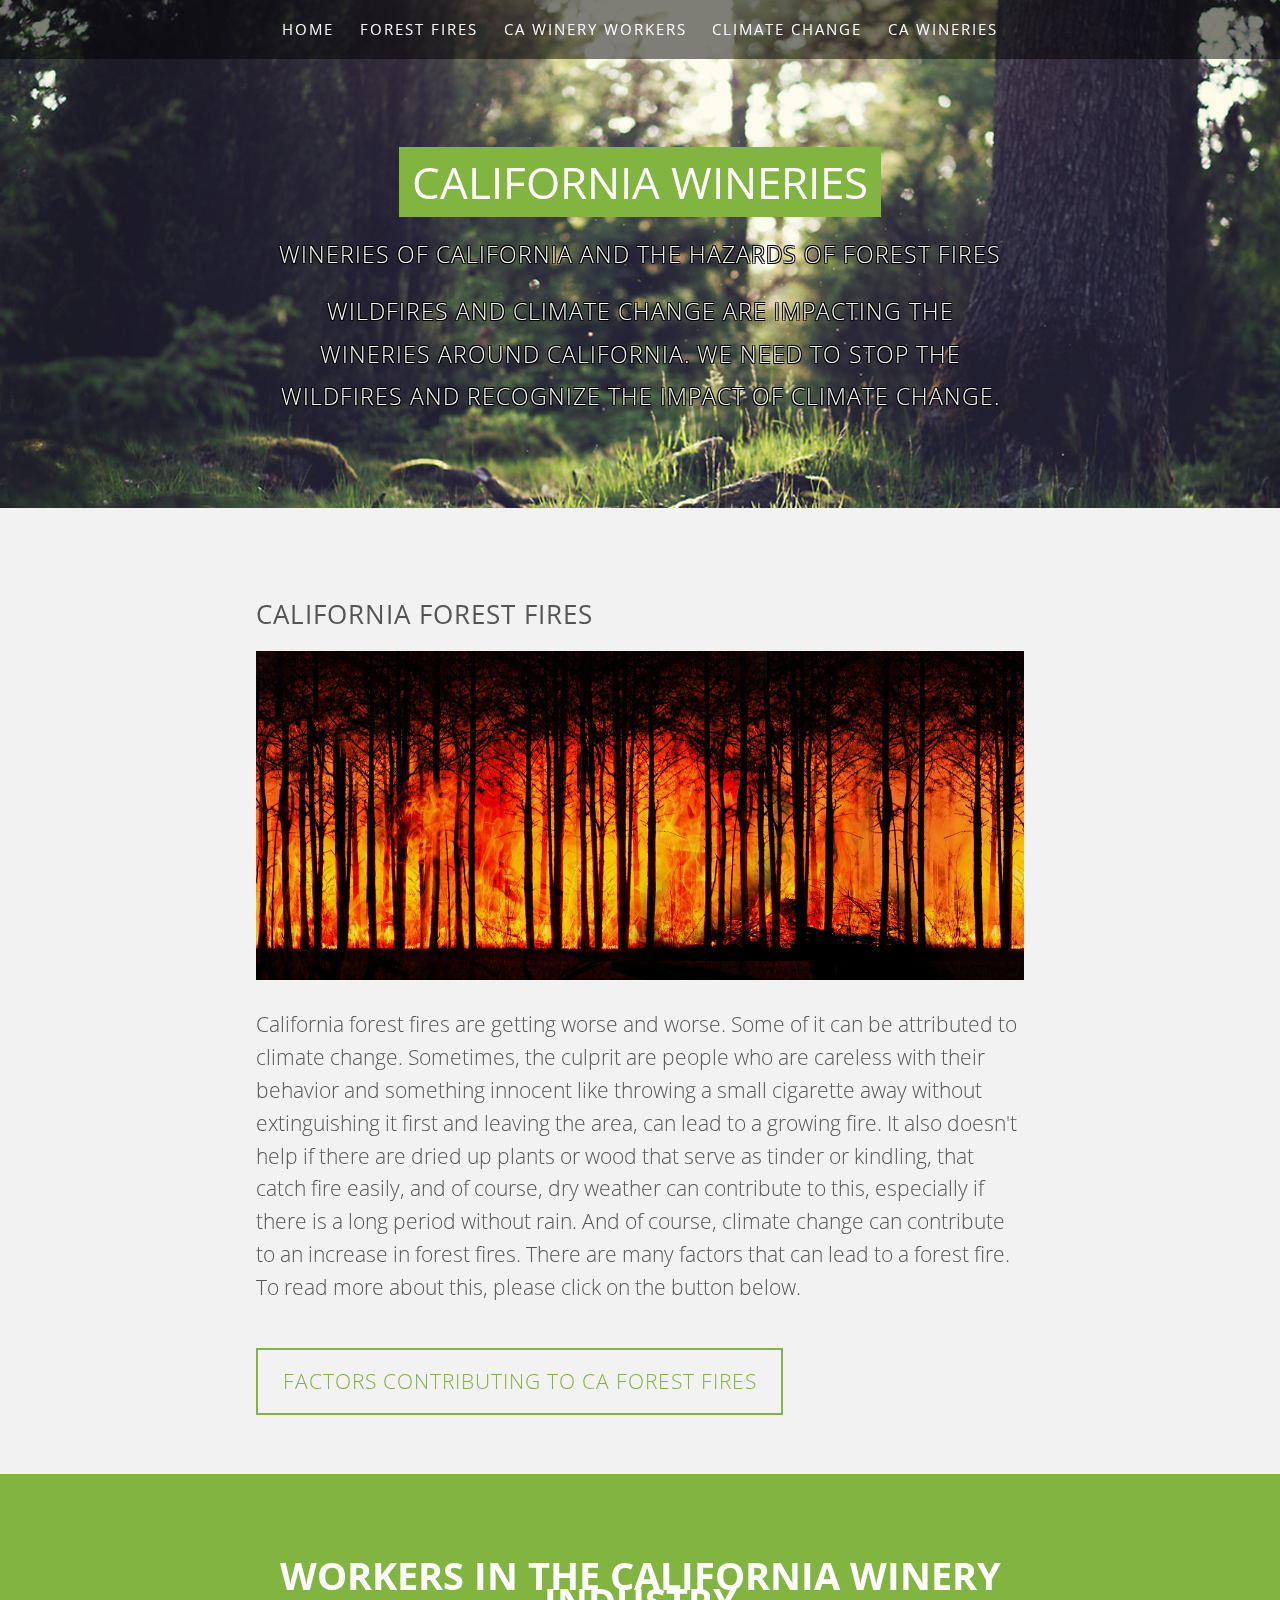
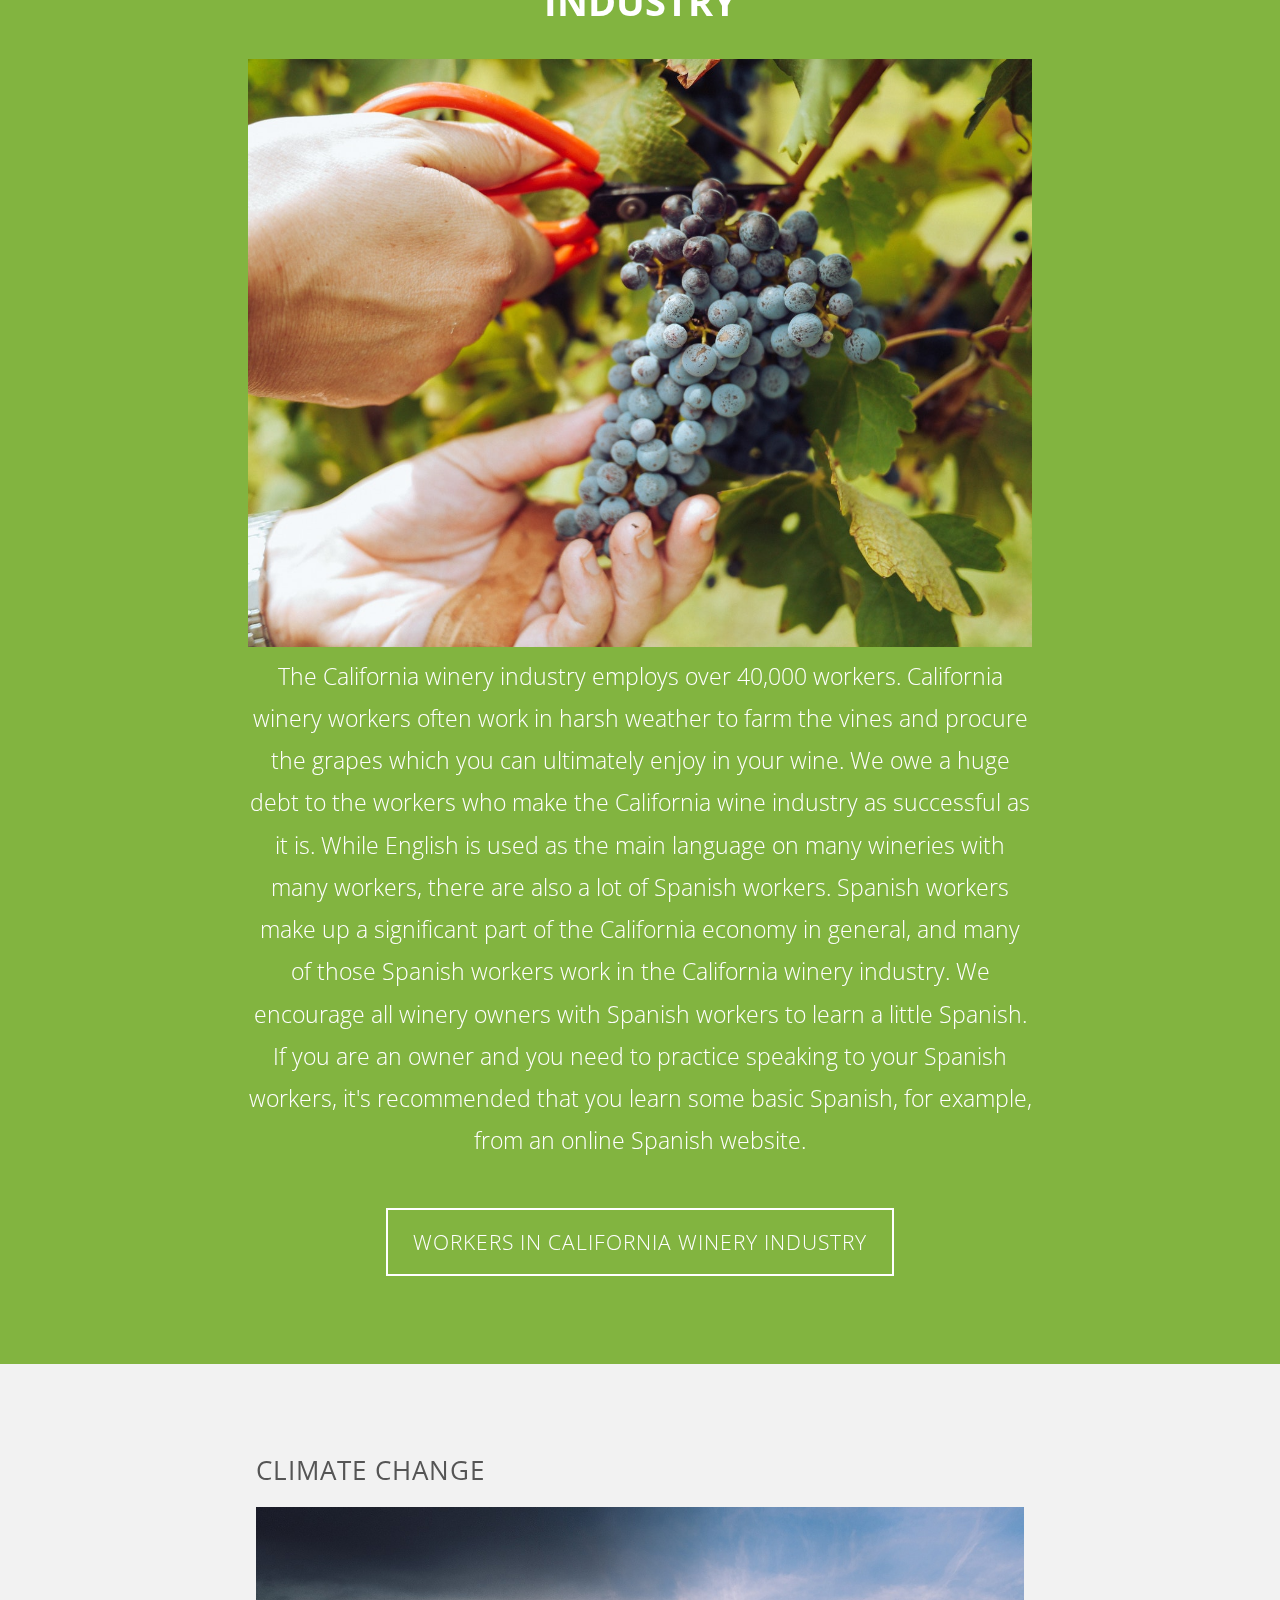
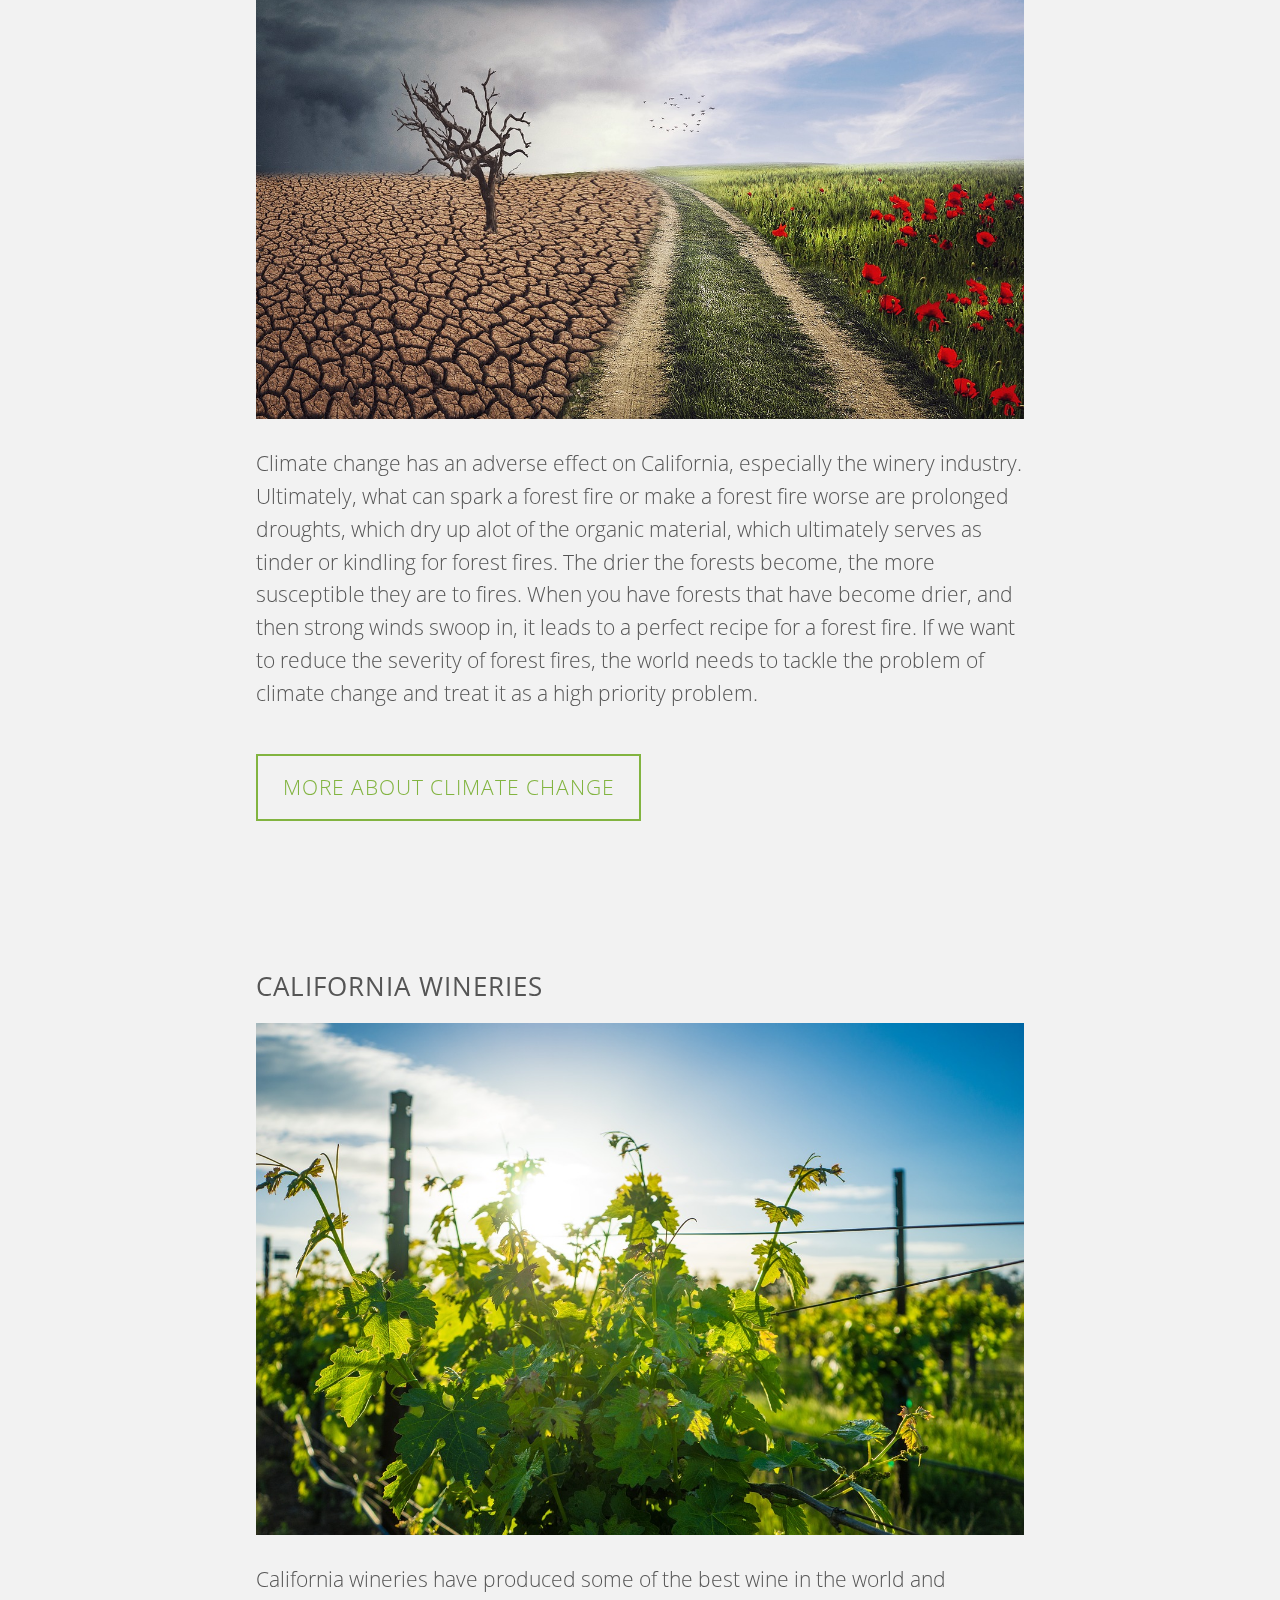
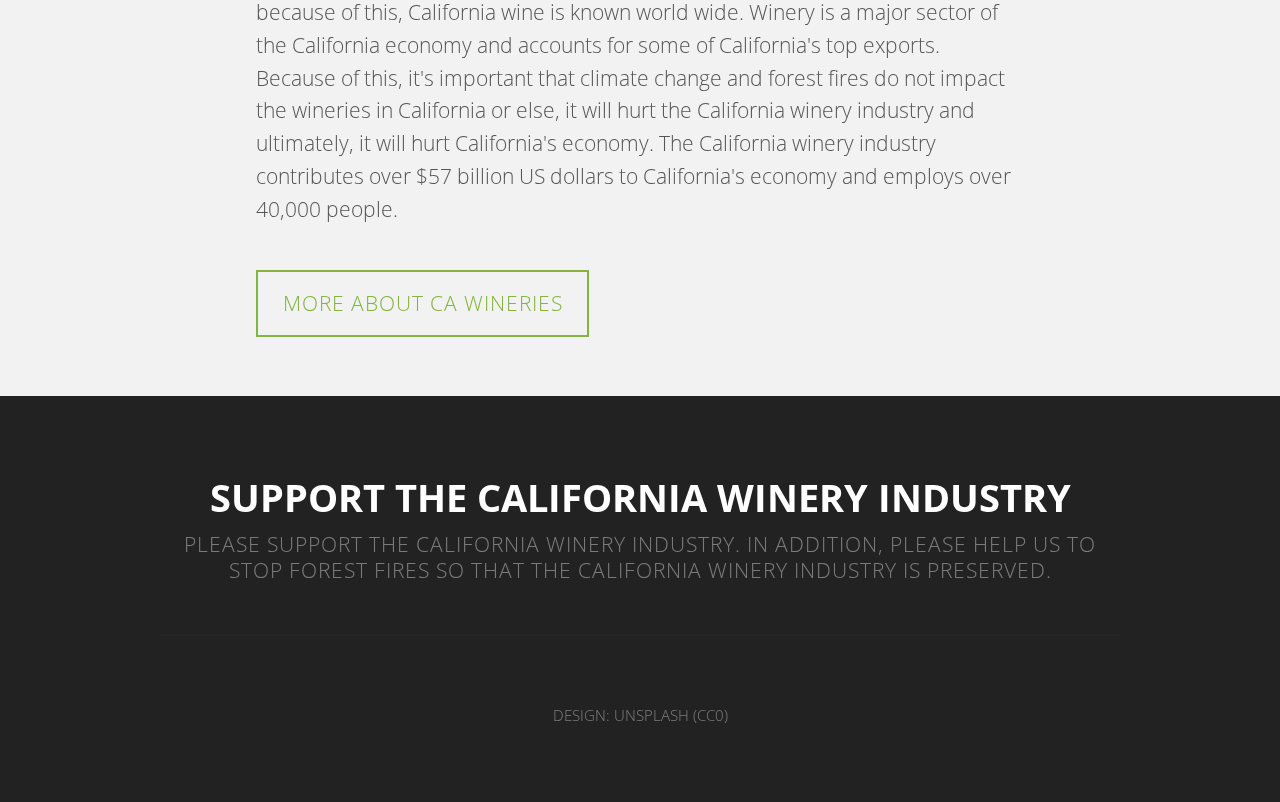
==== index.html @ 5e20c047 "Add files via upload" ====
﻿<!DOCTYPE HTML>
<!--
	Solarize by TEMPLATED
	templated.co @templatedco
	Released for free under the Creative Commons Attribution 3.0 license (templated.co/license)
-->
<html>
	<head>
		<title>CAWineStrong. Wineries of California and the Hazards of Forest Fires</title>
		<meta http-equiv="content-type" content="text/html; charset=utf-8" />
		<meta name="description" content="" />
		<meta name="keywords" content="" />
		<!--[if lte IE 8]><script src="css/ie/html5shiv.js"></script><![endif]-->
		<script src="js/jquery.min.js"></script>
		<script src="js/jquery.dropotron.min.js"></script>
		<script src="js/skel.min.js"></script>
		<script src="js/skel-layers.min.js"></script>
		<script src="js/init.js"></script>
		<noscript>
			<link rel="stylesheet" href="css/skel.css" />
			<link rel="stylesheet" href="css/style.css" />
		</noscript>
		<!--[if lte IE 8]><link rel="stylesheet" href="css/ie/v8.css" /><![endif]-->
	</head>
	<body class="homepage">

		<!-- Header Wrapper -->
			<div class="wrapper style1">
			
			<!-- Header -->
				<div id="header">
					<div class="container">
							
						<!-- Logo -->
							<h1><a href="#" id="logo">CA Wineries</a></h1>
						
						<!-- Nav -->
							<nav id="nav">
								<ul>
									<li class="active"><a href="index.html">Home</a></li>
									<li><a href="forestfires.html">Forest Fires</a></li>
									<li><a href="wineryworkers.html">CA Winery Workers</a></li>
									<li><a href="climatechange.html">Climate Change</a></li>
									<li><a href="cawineries.html">CA Wineries</a></li>
								</ul>
							</nav>
	
					</div>
				</div>
				
			<!-- Banner -->
				<div id="banner">
					<section class="container">
						<h2>California Wineries</h2>
						<span class="textOutline">Wineries of California and the Hazards of Forest Fires</span>
						<p class="textOutline">Wildfires and climate change are impacting the wineries around California. We need to stop the wildfires and recognize the impact of climate change.</p>
					</section>
				</div>

			</div>
		
		<!-- Section One -->
			<div class="wrapper style2">
					<div class="6u" style="width: 60%; margin: auto;">
						<header class="major">
              <h2>California Forest Fires</h2>
              <img src="images/forest-fire.jpg" class="imgClass"/>
							<span class="byline">California forest fires are getting worse and worse.  Some of it can be attributed to climate change. Sometimes, the culprit are people who are careless with their behavior and something innocent like throwing a small 
              cigarette away without extinguishing it first and leaving the area, can lead to a growing fire.  It also doesn't help if there are dried up plants or wood that serve as tinder or kindling, that catch fire easily, and of course, dry weather can contribute to this,
              especially if there is a long period without rain.  And of course, climate change can contribute to an increase in forest fires.  There are many factors that can lead to a forest fire.  To read more about this, please click on the button below.
              </span>
						</header>
            <a href="forestfires.html" class="button">Factors Contributing to CA Forest Fires</a>
					</div>
			</div>


		<!-- Section Two -->
			<div class="wrapper style3">
				<section class="container">
					<header class="major">
						<h2>Workers in the California Winery Industry</h2>            
					</header>
          <img src="images/picking-grapes.jpg" class="imgClass"/>
					<p>The California winery industry employs over 40,000 workers. California winery workers often work in harsh weather to farm the vines and procure the grapes which you can ultimately enjoy in your wine.  We owe a huge debt to the workers who
              make the California wine industry as successful as it is.  While English is used as the main language on many wineries with many workers, there are also a lot of Spanish workers.  Spanish workers make up a significant part of the California economy in general, 
              and many of those Spanish workers work in the California winery industry.  We encourage all winery owners with Spanish workers to learn a little Spanish.  If you are an owner and you need to practice speaking to your Spanish workers, 
              it's recommended that you learn some basic Spanish, for example, from an online Spanish website.</p>
					<a href="wineryworkers.html" class="button alt">Workers in California Winery Industry</a>
				</section>
			</div>


		<!-- Section three -->
			<div class="wrapper style2">
					<div class="6u" style="width: 60%; margin: auto;">
						<header class="major">
							<h2>Climate Change</h2>							
              <img src="images/climate-change.jpg" class="imgClass"/>
              <span class="byline">Climate change has an adverse effect on California, especially the winery industry.  Ultimately, what can spark a forest fire or make a forest fire worse are prolonged droughts, which dry up alot of the organic material, which ultimately
              serves as tinder or kindling for forest fires.  The drier the forests become, the more susceptible they are to fires.  When you have forests that have become drier, and then strong winds swoop in, it leads to a perfect recipe for a forest fire.  If we want to reduce the 
              severity of forest fires, the world needs to tackle the problem of climate change and treat it as a high priority problem.</span>
						</header>
            <a href="climatechange.html" class="button">More about Climate Change</a>
					</div>
			</div>

		 <!-- Section four -->
			<div class="wrapper style2">
					<div class="6u" style="width: 60%; margin: auto;">
						<header class="major">
							<h2>California Wineries</h2>							
              <img src="images/vineyard.jpg" class="imgClass"/>
              <span class="byline">California wineries have produced some of the best wine in the world and because of this, California wine is known world wide.  Winery is a major sector of the California economy and accounts for some of California's top exports.  Because of this, 
               it's important that climate change and forest fires do not impact the wineries in California or else, it will hurt the California winery industry and ultimately, it will hurt California's economy.  The California winery industry contributes over $57 billion US dollars
               to California's economy and employs over 40,000 people.</span>
						</header>
            <a href="#" class="button">More about CA Wineries</a>
					</div>
			</div>

	<!-- Footer -->
		<div id="footer">
			<section class="container">
				<header class="major">
					<h2>Support the California Winery Industry</h2>
					<span class="byline">Please support the California Winery Industry.  In addition, please help us to stop forest fires so that the California winery industry is preserved.</span>
				</header>
				<hr />
			</section>
			
				<div id="copyright">
					Design: Unsplash (CC0)
				</div>			
		</div>

	</body>
</html>
---- css/skel.css ----
/* Resets (http://meyerweb.com/eric/tools/css/reset/ | v2.0 | 20110126 | License: none (public domain)) */

	html,body,div,span,applet,object,iframe,h1,h2,h3,h4,h5,h6,p,blockquote,pre,a,abbr,acronym,address,big,cite,code,del,dfn,em,img,ins,kbd,q,s,samp,small,strike,strong,sub,sup,tt,var,b,u,i,center,dl,dt,dd,ol,ul,li,fieldset,form,label,legend,table,caption,tbody,tfoot,thead,tr,th,td,article,aside,canvas,details,embed,figure,figcaption,footer,header,hgroup,menu,nav,output,ruby,section,summary,time,mark,audio,video{margin:0;padding:0;border:0;font-size:100%;font:inherit;vertical-align:baseline;}article,aside,details,figcaption,figure,footer,header,hgroup,menu,nav,section{display:block;}body{line-height:1;}ol,ul{list-style:none;}blockquote,q{quotes:none;}blockquote:before,blockquote:after,q:before,q:after{content:'';content:none;}table{border-collapse:collapse;border-spacing:0;}body{-webkit-text-size-adjust:none}

/* Box Model */

	*, *:before, *:after {
		-moz-box-sizing: border-box;
		-webkit-box-sizing: border-box;
		box-sizing: border-box;
	}

/* Container */

	body {
		/* min-width: (containers) */
		min-width: 1200px;
	}

	.container {
		margin-left: auto;
		margin-right: auto;
		
		/* width: (containers) */
		width: 1200px;
	}

	/* Modifiers */
	
		.container.small {
			/* width: (containers) * 0.75; */
			width: 900px;
		}

		.container.big {
			width: 100%;

			/* max-width: (containers) * 1.25; */
			max-width: 1500px;

			/* min-width: (containers); */
			min-width: 1200px;
		}

/* Grid */

	.\31 2u { width: 100% }
	.\31 1u { width: 91.6666666667% }
	.\31 0u { width: 83.3333333333% }
	.\39 u { width: 75% }
	.\38 u { width: 66.6666666667% }
	.\37 u { width: 58.3333333333% }
	.\36 u { width: 50% }
	.\35 u { width: 41.6666666667% }
	.\34 u { width: 33.3333333333% }
	.\33 u { width: 25% }
	.\32 u { width: 16.6666666667% }
	.\31 u { width: 8.3333333333% }
	.\-11u { margin-left: 91.6666666667% }
	.\-10u { margin-left: 83.3333333333% }
	.\-9u { margin-left: 75% }
	.\-8u { margin-left: 66.6666666667% }
	.\-7u { margin-left: 58.3333333333% }
	.\-6u { margin-left: 50% }
	.\-5u { margin-left: 41.6666666667% }
	.\-4u { margin-left: 33.3333333333% }
	.\-3u { margin-left: 25% }
	.\-2u { margin-left: 16.6666666667% }
	.\-1u { margin-left: 8.3333333333% }

	/* Rows */

		.row > * {
			float: left;
		}

		.row:after {
			content: '';
			display: block;
			clear: both;
			height: 0;
		}

		.row:first-child > * {
			padding-top: 0 !important;
		}

		/* Normal */

			.row > * {
				/* padding-left: (gutters) */
				padding-left: 40px;
			}

			.row + .row > * {
				/* padding: (gutters) 0 0 (gutters) */
				padding: 40px 0 0 40px;
			}

			.row {
				/* margin-left: -(gutters) */
				margin-left: -40px;
			}

		/* Flush */

			.row.flush > * {
				padding-left: 0;
			}

			.row + .row.flush > * {
				padding: 0;
			}

			.row.flush {
				margin-left: 0;
			}

		/* Quarter */

			.row.quarter > * {
				/* padding-left: (gutters * 0.25) */
				padding-left: 10px;
			}

			.row + .row.quarter > * {
				/* padding: (gutters * 0.25) 0 0 (gutters * 0.25) */
				padding: 10px 0 0 10px;
			}

			.row.quarter {
				/* margin-left: -(gutters * 0.25) */
				margin-left: -10px;
			}

		/* Half */

			.row.half > * {
				/* padding-left: (gutters * 0.5) */
				padding-left: 20px;
			}

			.row + .row.half > * {
				/* padding: (gutters * 0.5) 0 0 (gutters * 0.5) */
				padding: 20px 0 0 20px;
			}

			.row.half {
				/* margin-left: -(gutters * 0.5) */
				margin-left: -20px;
			}

		/* One and (a) Half */

			.row.oneandhalf > * {
				/* padding-left: (gutters * 1.5) */
				padding-left: 60px;
			}

			.row + .row.oneandhalf > * {
				/* padding: (gutters * 1.5) 0 0 (gutters * 1.5) */
				padding: 60px 0 0 60px;
			}

			.row.oneandhalf {
				/* margin-left: -(gutters * 1.5) */
				margin-left: -60px;
			}

		/* Double */

			.row.double > * {
				/* padding-left: (gutters * 2) */
				padding-left: 80px;
			}

			.row + .row.double > * {
				/* padding: (gutters * 2) 0 0 (gutters * 2) */
				padding: 80px 0 0 80px;
			}

			.row.double {
				/* margin-left: -(gutters * 2) */
				margin-left: -80px;
			}
---- css/style.css ----
@import url("font-awesome.min.css");
@import url("http://fonts.googleapis.com/css?family=Open+Sans:300,400,600,700,800");

/*
	Solarize by TEMPLATED
	templated.co @templatedco
	Released for free under the Creative Commons Attribution 3.0 license (templated.co/license)
*/

/* Basic */

	body {
		background: #222222;
	}

		body.loading * {
			-moz-transition: none !important;
			-webkit-transition: none !important;
			-o-transition: none !important;
			-ms-transition: none !important;
			transition: none !important;
			-moz-animation: none !important;
			-webkit-animation: none !important;
			-o-animation: none !important;
			-ms-animation: none !important;
			animation: none !important;
		}

	body, input, select, textarea {
		color: #555555;
		font-family: 'Open Sans', sans-serif;
		font-size: 12pt;
		font-weight: 300;
		line-height: 1.65em;
	}

	a {
		color: #82b440;
		text-decoration: underline;
	}

	strong, b {
		font-weight: 700;
	}

	em, i {
		font-style: italic;
	}

	p, ul, ol, dl, table, blockquote {
		margin: 0 0 2em 0;
	}

	p {
		line-height: 1.8em;
	}

		p.medium {
			font-size: 1.4em;
		}

	h1, h2, h3, h4, h5, h6 {
		color: inherit;
		font-weight: 700;
	}

		h1 a, h2 a, h3 a, h4 a, h5 a, h6 a {
			color: inherit;
			text-decoration: none;
		}

	h2 {
		font-size: 1.5em;
	}

	h3 {
		font-size: 1.25em;
	}

	sub {
		font-size: 0.8em;
		position: relative;
		top: 0.5em;
	}

	sup {
		font-size: 0.8em;
		position: relative;
		top: -0.5em;
	}

	hr {
		border-top: solid 1px #82b440;
		border: 0;
		margin-bottom: 1.5em;
	}

	blockquote {
		border-left: solid 0.5em #82b440;
		font-style: italic;
		padding: 1em 0 1em 2em;
	}

	section.special, article.special {
		text-align: center;
	}

	header.major {
		padding-bottom: 3em;
		text-align: center;
		text-transform: uppercase;
	}

		header.major h2 {
			font-size: 2.6em;
			font-weight: 700;
		}

		header.major .byline {
			display: block;
			padding-top: 1em;
			letter-spacing: 1px;
			font-size: 1.4em;
		}

	footer > :last-child {
		margin-bottom: 0;
	}

	footer.major {
		padding-top: 3em;
	}

/* Form */

	input[type="text"],
	input[type="password"],
	input[type="email"],
	textarea {
		-moz-appearance: none;
		-webkit-appearance: none;
		-o-appearance: none;
		-ms-appearance: none;
		appearance: none;
		background: none;
		border: solid 1px #82b440;
		color: inherit;
		display: block;
		outline: 0;
		padding: 0.75em;
		text-decoration: none;
		width: 100%;
	}

		input[type="text"]:focus,
		input[type="password"]:focus,
		input[type="email"]:focus,
		textarea:focus {
			border-color: #82b440;
		}

	input[type="text"],
	input[type="password"],
	input[type="email"] {
		line-height: 1em;
	}

	::-webkit-input-placeholder {
		color: inherit;
		opacity: 0.5;
		position: relative;
		top: 3px;
	}

	:-moz-placeholder {
		color: inherit;
		opacity: 0.5;
	}

	::-moz-placeholder {
		color: inherit;
		opacity: 0.5;
	}

	:-ms-input-placeholder {
		color: inherit;
		opacity: 0.5;
	}

	.formerize-placeholder {
		color: rgba(85, 85, 85, 0.5) !important;
	}

/* Image */

	.image {
		border: 0;
		position: relative;
	}

		.image.fit {
			display: block;
		}

			.image.fit img {
				display: block;
				width: 100%;
			}

		.image.feature {
			display: block;
			margin: 0 0 2em 0;
		}

			.image.feature img {
				display: block;
				width: 100%;
			}

/* Icon */

	.icon {
		position: relative;
	}

		.icon:before {
			content: "";
			-moz-osx-font-smoothing: grayscale;
			-webkit-font-smoothing: antialiased;
			font-family: FontAwesome;
			font-style: normal;
			font-weight: normal;
			text-transform: none !important;
		}

		.icon > .label {
			display: none;
		}

/* Lists */

	ol.default {
		list-style: decimal;
		padding-left: 1.25em;
	}

		ol.default li {
			padding-left: 0.25em;
		}

	ul.default {
		margin: 0;
		padding: 0;
		list-style: none;
	}

		ul.default li {
			padding: 0.40em 0em;
		}

	ul.icons {
		cursor: default;
		padding-bottom: 2em;
	}

		ul.icons li {
			display: inline-block;
			line-height: 1em;
			padding: 0.5em 1em;
		}

			ul.icons li:first-child {
				padding-left: 0;
			}

			ul.icons li span {
				display: none;
			}

			ul.icons li a {
				text-decoration: none;
				font-size: 2em;
				color: inherit;
				opacity: 0.2;
				-moz-transition: all 0.35s ease-in-out;
				-webkit-transition: all 0.35s ease-in-out;
				-o-transition: all 0.35s ease-in-out;
				-ms-transition: all 0.35s ease-in-out;
				transition: all 0.35s ease-in-out;
			}

			ul.icons li a:hover {
				color: inherit;
				opacity: 1;
			}

	ul.actions {
		cursor: default;
	}

		ul.actions:last-child {
			margin-bottom: 0;
		}

		ul.actions li {
			display: inline-block;
			padding: 0 0 0 1.5em;
		}

			ul.actions li:first-child {
				padding: 0;
			}

		ul.actions.vertical li {
			display: block;
			padding: 1.5em 0 0 0;
		}

			ul.actions.vertical li:first-child {
				padding: 0;
			}

	ul.special-icons {
		margin: 0em;
		padding: 0em;
	}

		ul.special-icons > li {
			position: relative;
			padding: 0.50em 0em 0.50em 0em;
		}

		ul.special-icons > li:before {
			position: absolute;
			left: 0;
			top: 2em;
			display: block;
			background: none;
			font-size: 2em;
			border-radius: 5px;
		}

		ul.special-icons > li:first-child {
			border-top: none;
		}

		ul.special-icons h3 {
			margin-bottom: 0.80em;
			line-height: 2em;
			text-transform: uppercase;
			font-weight: 700;
			font-size: 1.2em;
		}

		ul.special-icons span {
			line-height: 190%;
		}

		ul.special-icons .fa {
			float: left;
			display: inline-block;
			padding-right: 1em;
			font-size: 1.4em;
			color: #82b440;
		}

		ul.special-icons p {
			padding-left: 2.7em;
		}

/* Tables */

	table {
		width: 100%;
	}

		table.default {
			width: 100%;
		}

			table.default tbody tr {
				border-bottom: solid 1px #82b440;
			}

			table.default td {
				padding: 0.5em 1em 0.5em 1em;
			}

			table.default th {
				font-weight: 700;
				padding: 0.5em 1em 0.5em 1em;
				text-align: left;
			}

			table.default thead {
				background: #555555;
				color: #fff;
			}

/* Button */

	input[type="submit"],
	input[type="reset"],
	input[type="button"],
	.button {
		-moz-appearance: none;
		-webkit-appearance: none;
		-o-appearance: none;
		-ms-appearance: none;
		appearance: none;
		background: none;
		border-radius: none;
		border: 2px solid;
		border-color: #82b440;
		color: #82b440;
		cursor: pointer;
		display: inline-block;
		padding: 0.90em 1.2em;
		letter-spacing: 1px;
		text-align: center;
		text-decoration: none;
		text-transform: uppercase;
		font-size: 1.4em;
		-moz-transition: all 0.35s ease-in-out;
		-webkit-transition: all 0.35s ease-in-out;
		-o-transition: all 0.35s ease-in-out;
		-ms-transition: all 0.35s ease-in-out;
		transition: all 0.35s ease-in-out;
	}

		input[type="submit"]:hover,
		input[type="reset"]:hover,
		input[type="button"]:hover,
		.button:hover {
			background: #82b440;
			color: white;
		}

		input[type="submit"].alt,
		input[type="reset"].alt,
		input[type="button"].alt,
		.button.alt {
			border-color: inherit;
			color: inherit;
		}

			input[type="submit"].alt:hover,
			input[type="reset"].alt:hover,
			input[type="button"].alt:hover,
			.button.alt:hover {
				background: white;
				color: #82b440;
			}

		input[type="submit"].fit,
		input[type="reset"].fit,
		input[type="button"].fit,
		.button.fit {
			width: 100%;
		}

		input[type="submit"].small,
		input[type="reset"].small,
		input[type="button"].small,
		.button.small {
			font-size: 0.8em;
		}

/* Wrapper */

	.wrapper {
		padding: 6em 0em 4em 0em;
	}

		.wrapper.style1 {
			padding: 0em;
			background: #222222 url(../images/banner.jpg) no-repeat;
			background-size: cover;
		}

		.wrapper.style2 {
			background: #f2f2f2;
		}

			.wrapper.style2 .major {
				text-align: left !important;
			}

				.wrapper.style2 .major h2 {
					display: block;
					margin-bottom: 0.70em;
					letter-spacing: 1px;
					line-height: 1.4em;
					text-transform: uppercase;
					font-size: 1.8em;
					font-weight: 400;
				}

				.wrapper.style2 .major .byline {
					letter-spacing: normal;
					line-height: 1.6em;
					text-transform: none;
					font-size: 1.4em;
				}

			.wrapper.style2 h3 {
				display: block;
				margin-bottom: 1em;
				letter-spacing: 1px;
				line-height: 1.4em;
				text-transform: uppercase;
				font-size: 1.6em;
				font-weight: 400;
			}

		.wrapper.style3 {
			padding-bottom: 6em;
			background: #82b440;
			text-align: center;
			color: white;
		}

			.wrapper.style3 .container {
				padding-left: 6em;
				padding-right: 6em;
			}

			.wrapper.style3 p {
				font-size: 1.6em;
			}

		.wrapper.style4 {
			background: white;
		}

		.wrapper.style5 {
			background: #82b440;
			text-align: center;
			color: white;
		}

			.wrapper.style5 .image {
				display: block;
				width: 60%;
				margin: 0em auto 2em auto;
			}

				.wrapper.style5 .image img {
					border-radius: 50%;
					border: 10px solid;
					border-color: white;
				}

/* Header */

	#header {
		color: white;
		height: 4em;
		background: rgba(0, 0, 0, 0.5);
	}

		#header .container {
			position: relative;
		}

	.homepage #logo {
		display: none;
	}

	.homepage #nav {
		position: static;
		right: none;
		text-align: center;
	}

	#logo {
		line-height: 2em;
		letter-spacing: 2px;
		text-transform: uppercase;
		font-size: 2em;
		font-weight: 400;
	}

		#logo h1 {
			display: inline-block;
			margin: 0;
			padding: 0;
		}

		#logo a {
			color: inherit;
		}

	#nav {
		position: absolute;
		top: 0;
		right: 0;
	}

		#nav > ul {
			margin: 0;
		}

			#nav > ul > li {
				border-radius: 4px;
				display: inline-block;
				margin-left: 0.5em;
				padding: 0 0.5em;
			}

				#nav > ul > li a {
					color: inherit;
					line-height: 4em;
					letter-spacing: 2px;
					text-decoration: none;
					text-transform: uppercase;
					font-weight: 400;
					font-size: 1em;
				}

				#nav > ul > li:first-child {
					margin-left: 0;
				}

				#nav > ul > li.active a {
					color: white;
				}

				#nav > ul > li > ul {
					display: none;
				}

/* Dropotron */

	.dropotron {
		top: 2em;
		background: rgba(32, 32, 32, 0.75);
		border-radius: 4px;
		color: inherit;
		min-width: 12em;
		padding: 1em 0;
		color: white;
	}

		.dropotron > li {
			line-height: 2em;
			padding: 0 1em;
		}

			.dropotron > li > a {
				color: inherit;
				letter-spacing: 2px;
				text-decoration: none;
				text-transform: uppercase;
			}

			.dropotron > li.active > a, .dropotron > li:hover > a {
				color: inherit;
			}

		.dropotron.level-0 {
			border-radius: 0 0 4px 4px;
			font-size: 1em;
			margin-left: -0.5em;
		}

/* Banner */

	#banner {
		padding: 6em 0em 3em 0em;
		text-align: center;
		text-transform: uppercase;
		color: white;
	}

		#banner .container {
			padding: 0em 8em;
		}

		#banner h2 {
			display: inline-block;
			padding: 0.50em 0.30em;
			background: #82b440;
			font-size: 3em;
			font-weight: 400;
		}

		#banner span, #banner p {
			display: block;
			letter-spacing: 1px;
			text-transform: uppercase;
			font-size: 1.6em;
			font-weight: 300;
		}

		#banner span {
			padding: 1em 0em;
		}

/* Main */

	#main {
		padding: 4em 0;
	}

		#main #content .major, #main #sidebar .major {
			text-align: left;
		}

		#main #sidebar section {
			margin-top: 4em;
		}

			#main #sidebar section:first-child {
				margin-top: 0;
			}

		#main #sidebar .major {
			padding-bottom: 2em;
		}

			#main #sidebar .major h2 {
				font-size: 1.8em;
			}

/* Footer */

	#footer {
		padding: 6em 0 2em 0;
		text-align: center;
		color: white;
	}

		#footer hr {
			border-bottom: 1px solid;
			border-color: inherit;
			opacity: .05;
		}

		#footer .major h2 {
			color: inherit;
		}

		#footer .major .byline {
			color: inherit;
			opacity: .4;
		}

		#footer .copyright {
			margin-top: 3em;
			text-align: center;
		}

/* Copyright */

	#copyright {
		position: relative;
		text-transform: uppercase;
		text-align: center;
		padding: 3em 0em 3em 0em;
		color: inherit;
		opacity: .40;
	}

		#copyright a {
			text-decoration: none;
			color: inherit;
		}

/* Extra */

	#extra1 h2 {
		display: block;
		margin-bottom: 1em;
		letter-spacing: 1px;
		line-height: 1.4em;
		text-transform: uppercase;
		font-size: 1.8em;
		font-weight: 400;
	}

	#extra1 h3 {
		display: block;
		margin-bottom: 1em;
		letter-spacing: 1px;
		line-height: 1.4em;
		text-transform: uppercase;
		font-size: 1.6em;
		font-weight: 400;
	}

/* Team */

	#team h3 {
		margin-bottom: 0.50em;
		letter-spacing: 2px;
		text-transform: uppercase;
		font-weight: 700;
	}



.textOutline
{
    color: white;
    text-shadow:
    -1px -1px 0 #000,
    1px -1px 0 #000,
    -1px 1px 0 #000,
    1px 1px 0 #000;  
}

.imgClass
{  
  width: 100%;
  height: auto;     
}
---- css/ie/v8.css ----
/*
	Solarize by TEMPLATED
	templated.co @templatedco
	Released for free under the Creative Commons Attribution 3.0 license (templated.co/license)
*/

/* Header */

	#header {
		background: #4c4c4c;
	}

/* Wrapper */

	.wrapper.style5 .image img {
		position: relative;
		-ms-behavior: url("css/ie/PIE.htc");
	}

/* Dropotron */

	.dropotron {
		background: #4c4c4c;
	}

/* Copyright */

	#copyright .container {
		border-color: #303030;
	}
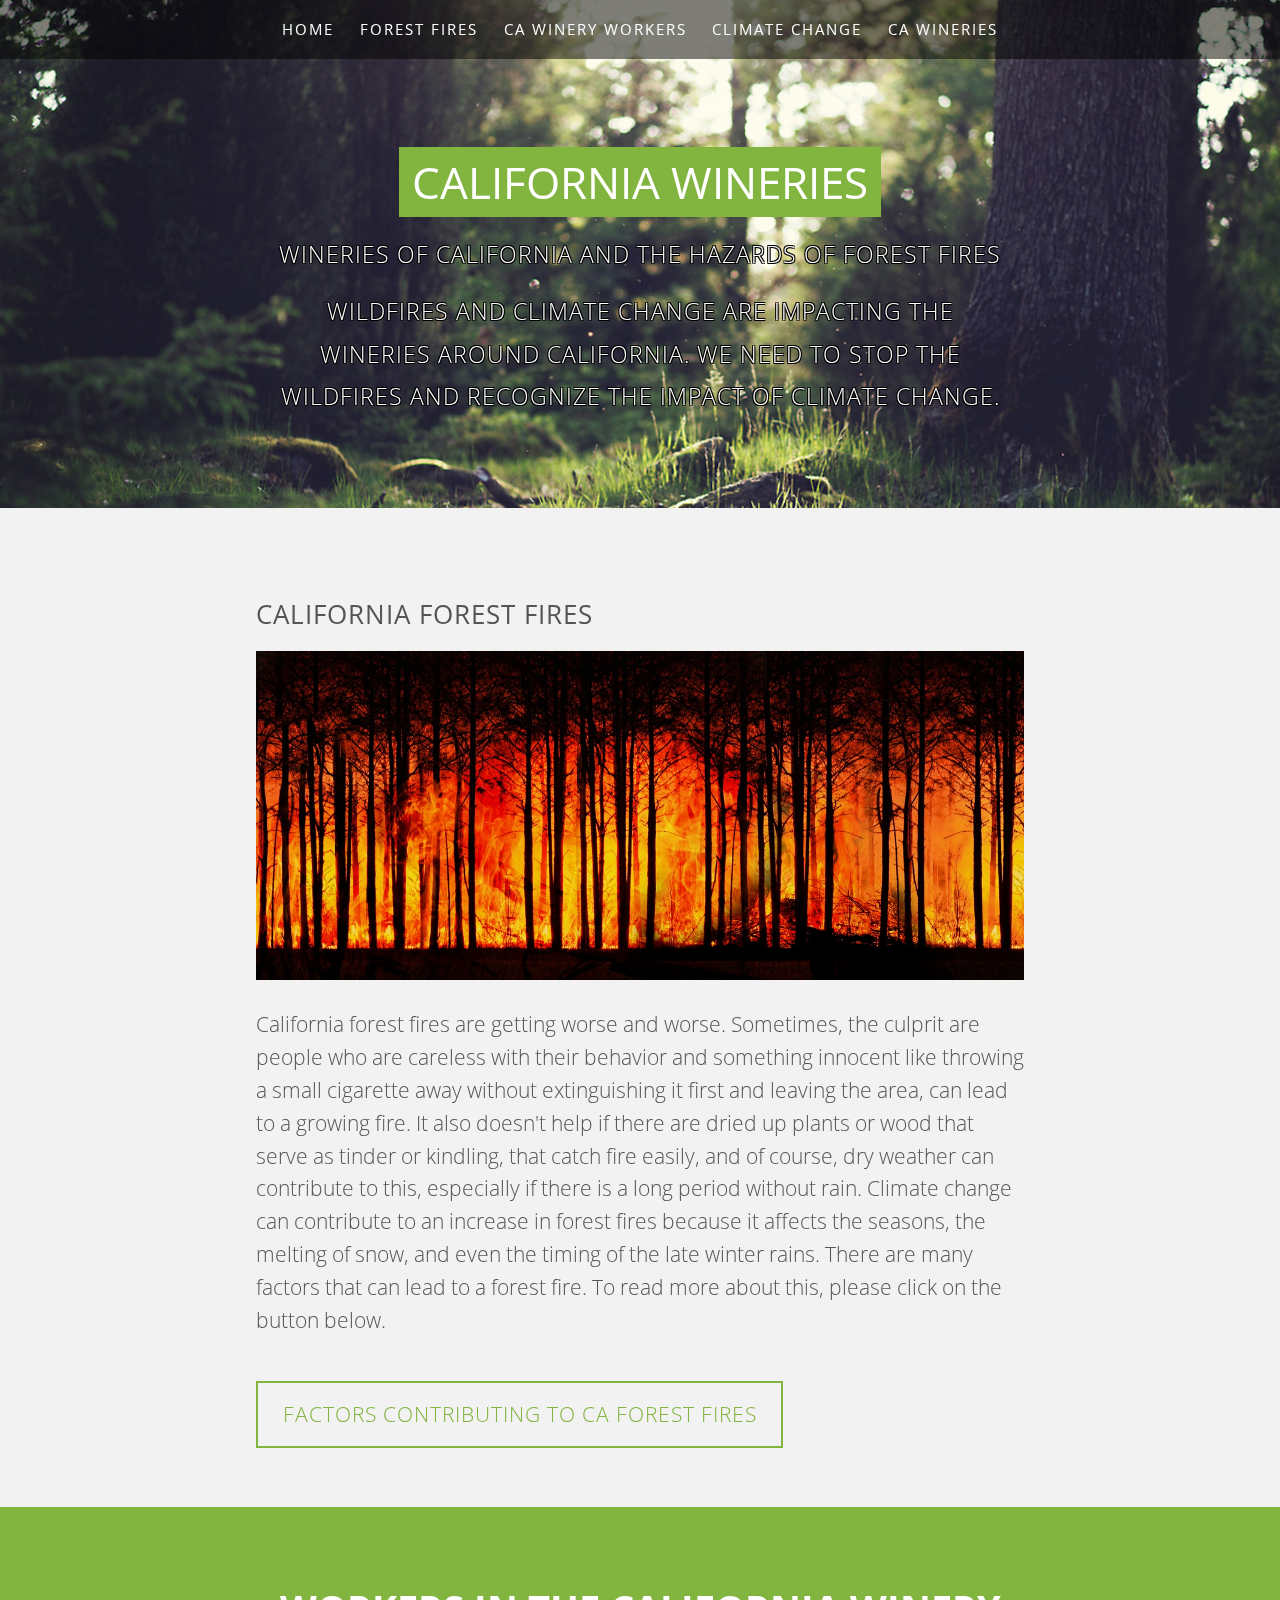
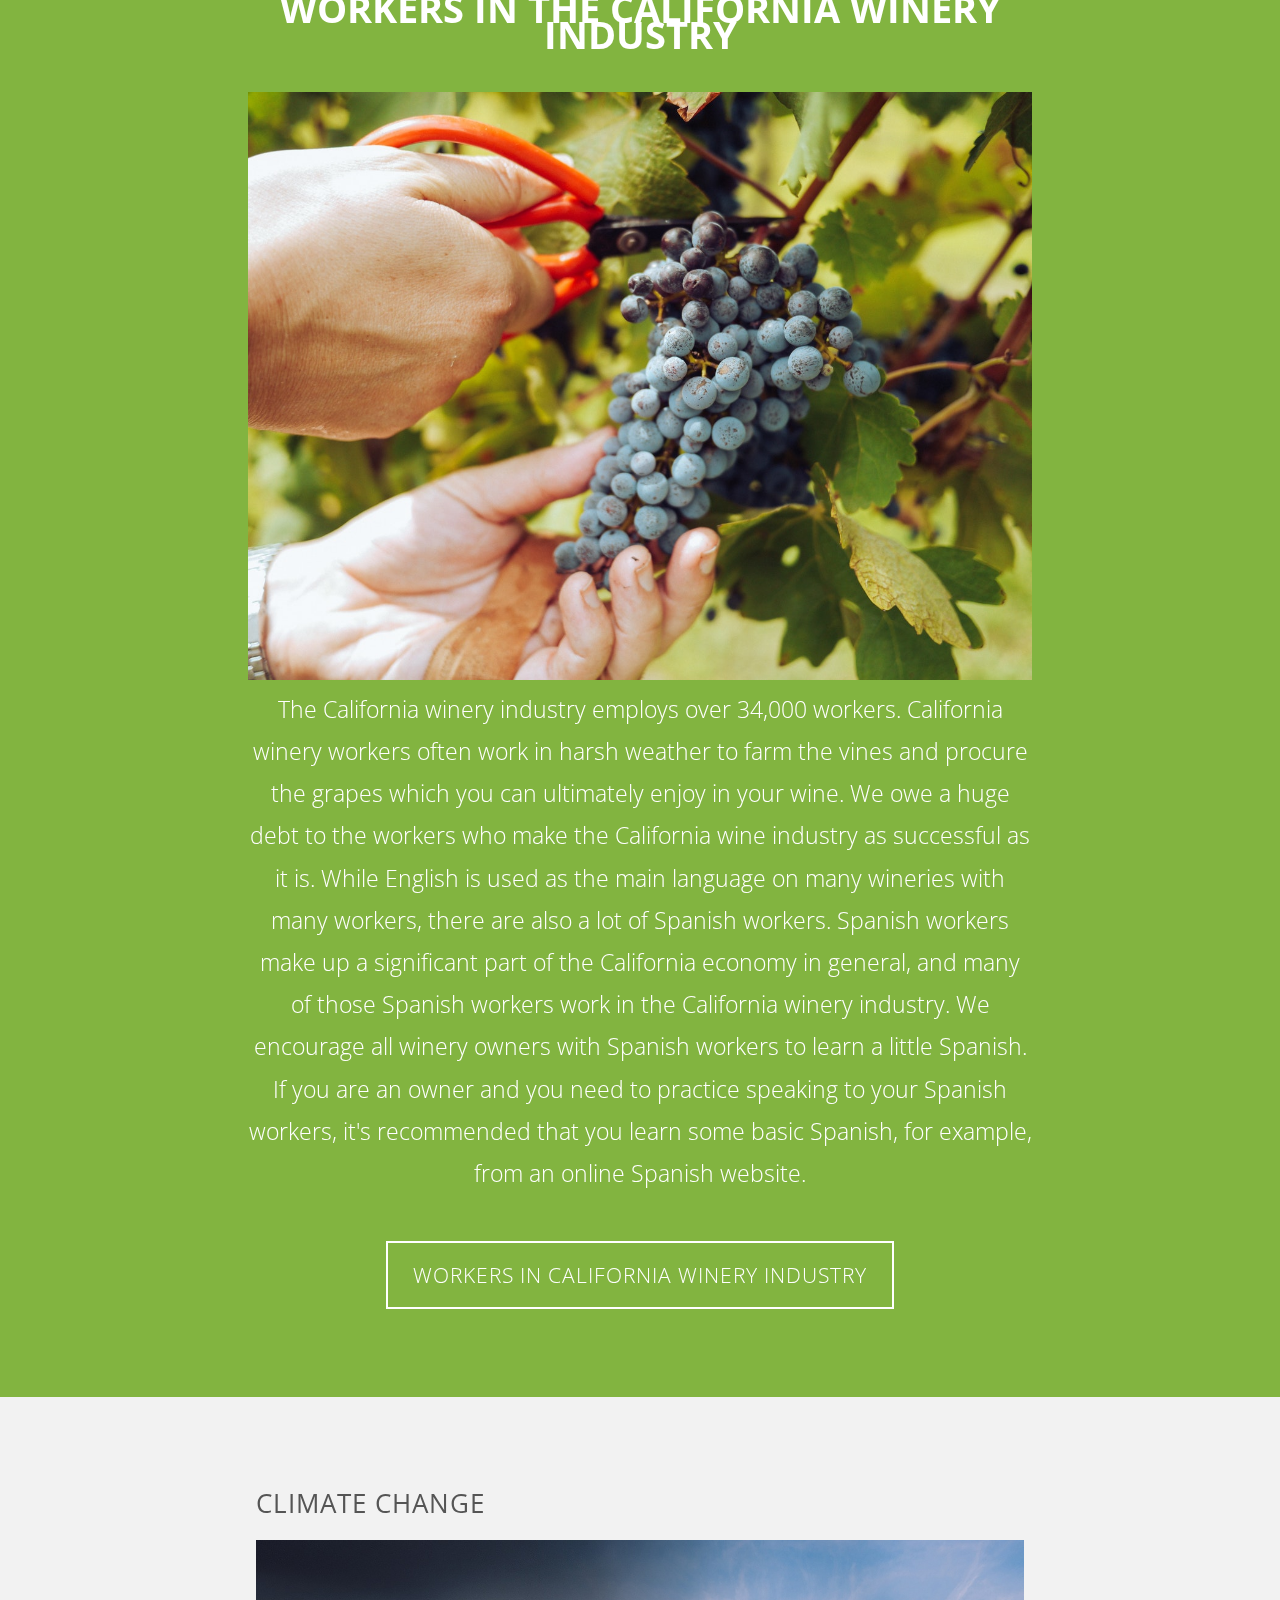
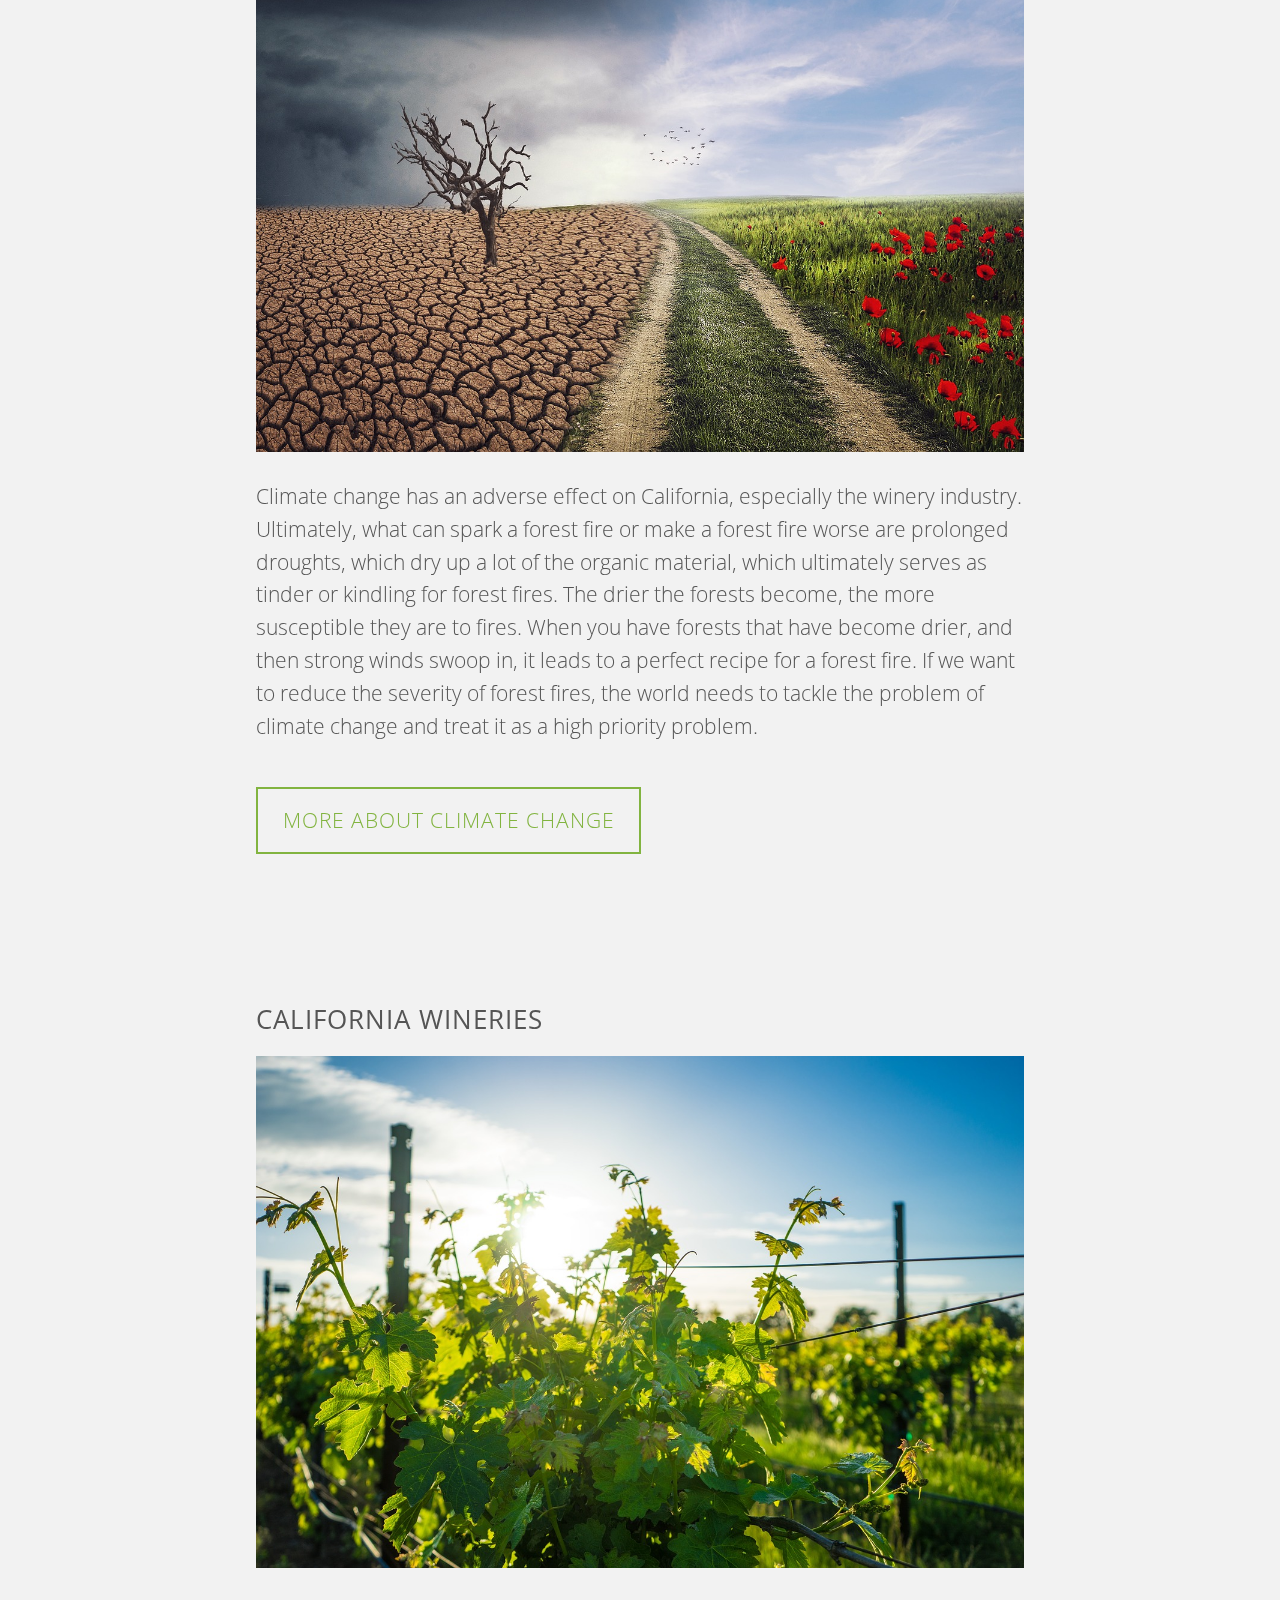
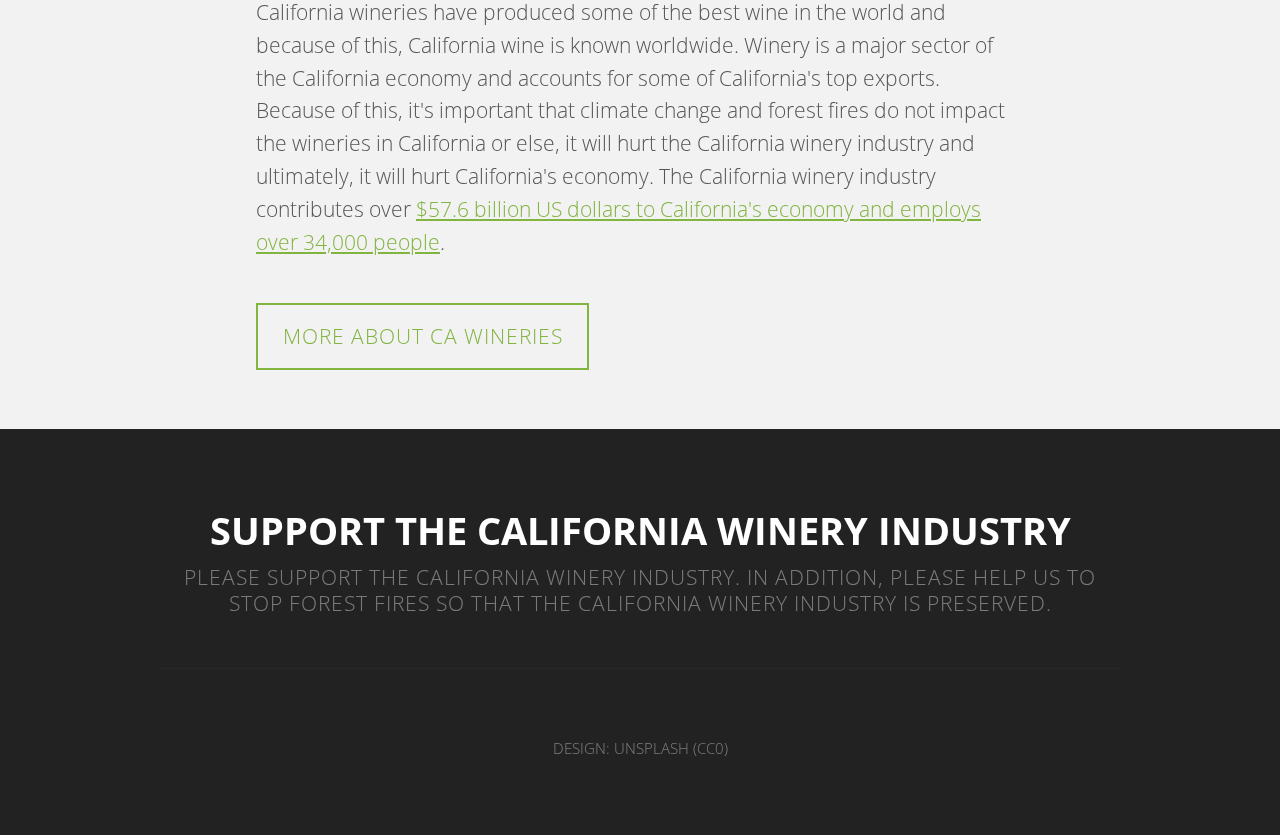
==== commit 1d5f1fa6: "Add files via upload" ====
--- a/index.html
+++ b/index.html
@@ -65,9 +65,10 @@
 						<header class="major">
               <h2>California Forest Fires</h2>
               <img src="images/forest-fire.jpg" class="imgClass"/>
-							<span class="byline">California forest fires are getting worse and worse.  Some of it can be attributed to climate change. Sometimes, the culprit are people who are careless with their behavior and something innocent like throwing a small 
-              cigarette away without extinguishing it first and leaving the area, can lead to a growing fire.  It also doesn't help if there are dried up plants or wood that serve as tinder or kindling, that catch fire easily, and of course, dry weather can contribute to this,
-              especially if there is a long period without rain.  And of course, climate change can contribute to an increase in forest fires.  There are many factors that can lead to a forest fire.  To read more about this, please click on the button below.
+							<span class="byline">California forest fires are getting worse and worse.  Sometimes, the culprit are people who are careless with their behavior and something innocent like throwing a small 
+              cigarette away without extinguishing it first and leaving the area, can lead to a growing fire.  It also doesn't help if there are dried up plants or wood that serve as tinder or kindling, 
+              that catch fire easily, and of course, dry weather can contribute to this, especially if there is a long period without rain.  Climate change can contribute to an increase in forest fires because
+              it affects the seasons, the melting of snow, and even the timing of the late winter rains.  There are many factors that can lead to a forest fire.  To read more about this, please click on the button below.
               </span>
 						</header>
             <a href="forestfires.html" class="button">Factors Contributing to CA Forest Fires</a>
@@ -82,7 +83,7 @@
 						<h2>Workers in the California Winery Industry</h2>            
 					</header>
           <img src="images/picking-grapes.jpg" class="imgClass"/>
-					<p>The California winery industry employs over 40,000 workers. California winery workers often work in harsh weather to farm the vines and procure the grapes which you can ultimately enjoy in your wine.  We owe a huge debt to the workers who
+					<p>The California winery industry employs over 34,000 workers. California winery workers often work in harsh weather to farm the vines and procure the grapes which you can ultimately enjoy in your wine.  We owe a huge debt to the workers who
               make the California wine industry as successful as it is.  While English is used as the main language on many wineries with many workers, there are also a lot of Spanish workers.  Spanish workers make up a significant part of the California economy in general, 
               and many of those Spanish workers work in the California winery industry.  We encourage all winery owners with Spanish workers to learn a little Spanish.  If you are an owner and you need to practice speaking to your Spanish workers, 
               it's recommended that you learn some basic Spanish, for example, from an online Spanish website.</p>
@@ -97,7 +98,7 @@
 						<header class="major">
 							<h2>Climate Change</h2>							
               <img src="images/climate-change.jpg" class="imgClass"/>
-              <span class="byline">Climate change has an adverse effect on California, especially the winery industry.  Ultimately, what can spark a forest fire or make a forest fire worse are prolonged droughts, which dry up alot of the organic material, which ultimately
+              <span class="byline">Climate change has an adverse effect on California, especially the winery industry.  Ultimately, what can spark a forest fire or make a forest fire worse are prolonged droughts, which dry up a lot of the organic material, which ultimately
               serves as tinder or kindling for forest fires.  The drier the forests become, the more susceptible they are to fires.  When you have forests that have become drier, and then strong winds swoop in, it leads to a perfect recipe for a forest fire.  If we want to reduce the 
               severity of forest fires, the world needs to tackle the problem of climate change and treat it as a high priority problem.</span>
 						</header>
@@ -111,11 +112,11 @@
 						<header class="major">
 							<h2>California Wineries</h2>							
               <img src="images/vineyard.jpg" class="imgClass"/>
-              <span class="byline">California wineries have produced some of the best wine in the world and because of this, California wine is known world wide.  Winery is a major sector of the California economy and accounts for some of California's top exports.  Because of this, 
-               it's important that climate change and forest fires do not impact the wineries in California or else, it will hurt the California winery industry and ultimately, it will hurt California's economy.  The California winery industry contributes over $57 billion US dollars
-               to California's economy and employs over 40,000 people.</span>
+              <span class="byline">California wineries have produced some of the best wine in the world and because of this, California wine is known worldwide.  Winery is a major sector of the California economy and accounts for some of California's top exports.  Because of this, 
+               it's important that climate change and forest fires do not impact the wineries in California or else, it will hurt the California winery industry and ultimately, it will hurt California's economy.  The California winery industry contributes over 
+               <a href="http://www.wine-economy.com/media/1050/2015-california-wine-economic-impact-methodology.pdf">$57.6 billion US dollars to California's economy and employs over 34,000 people</a>.</span>
 						</header>
-            <a href="#" class="button">More about CA Wineries</a>
+            <a href="cawineries.html" class="button">More about CA Wineries</a>
 					</div>
 			</div>
 
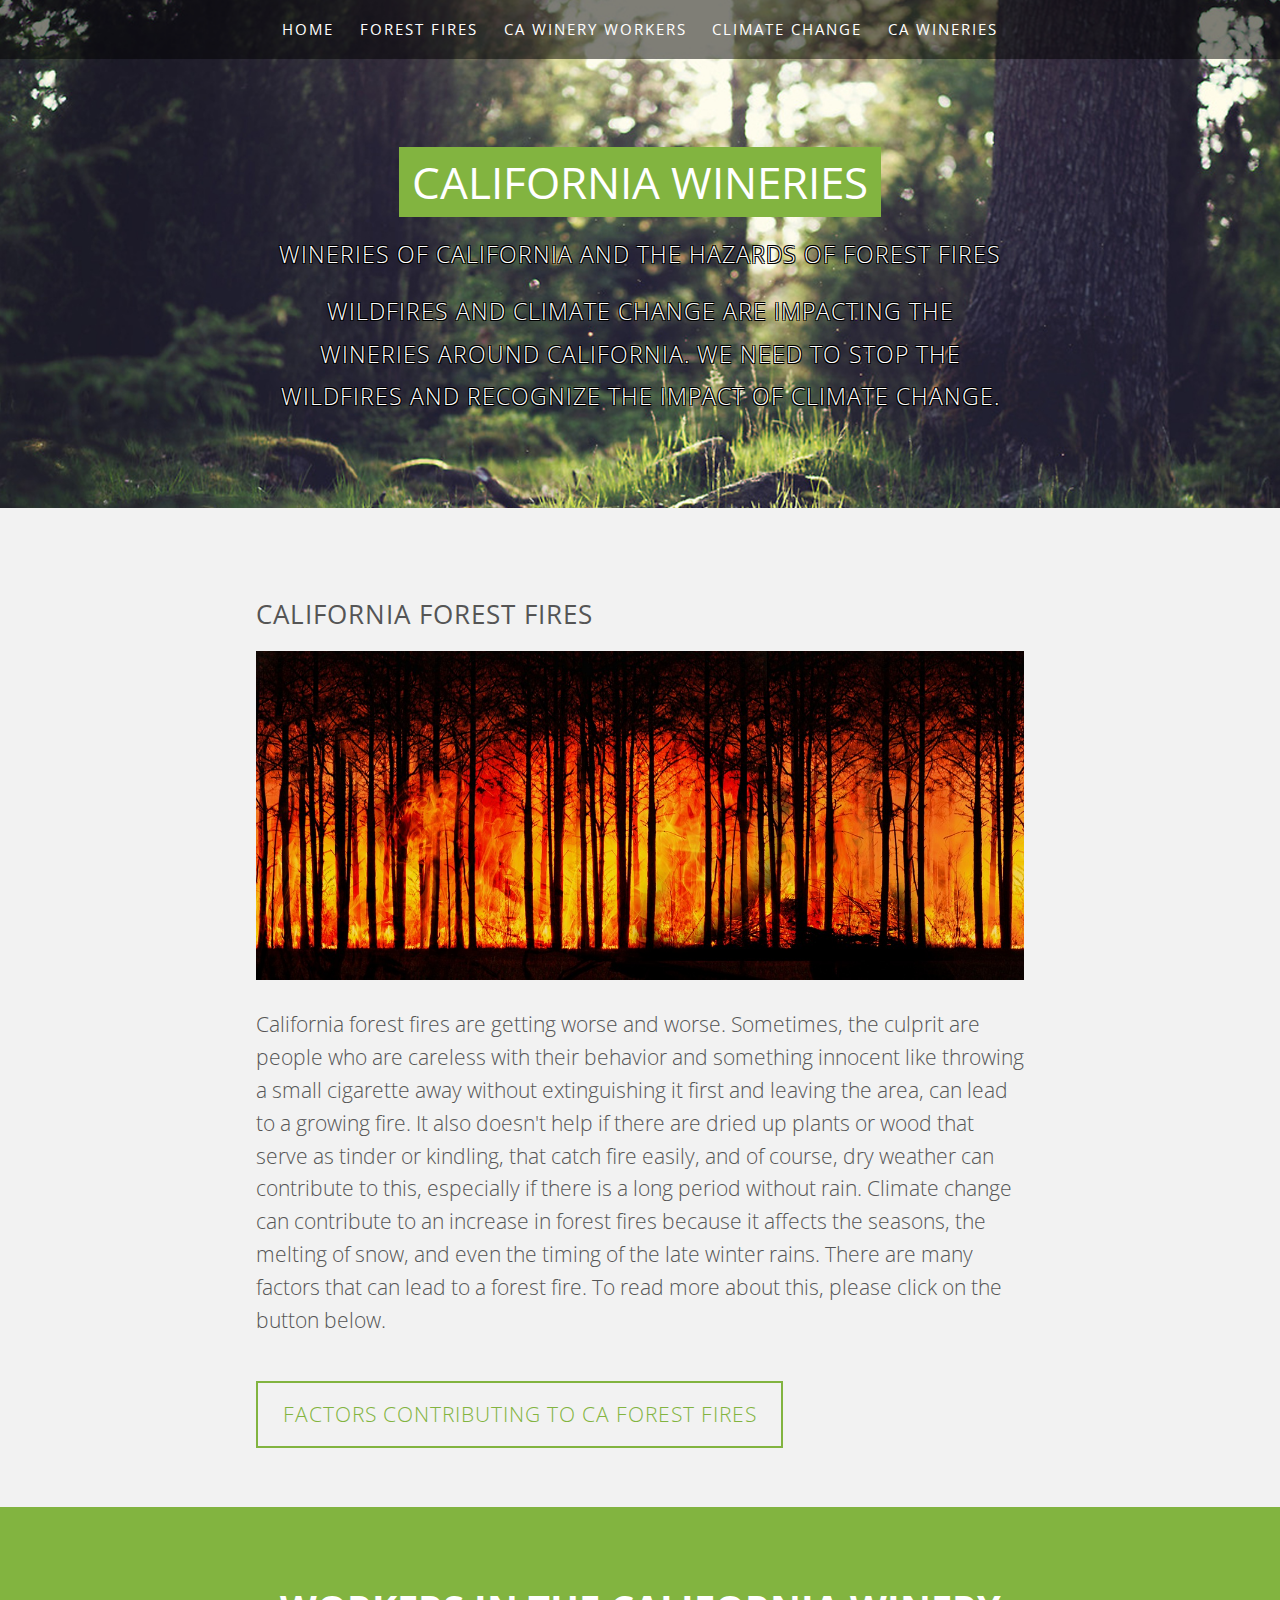
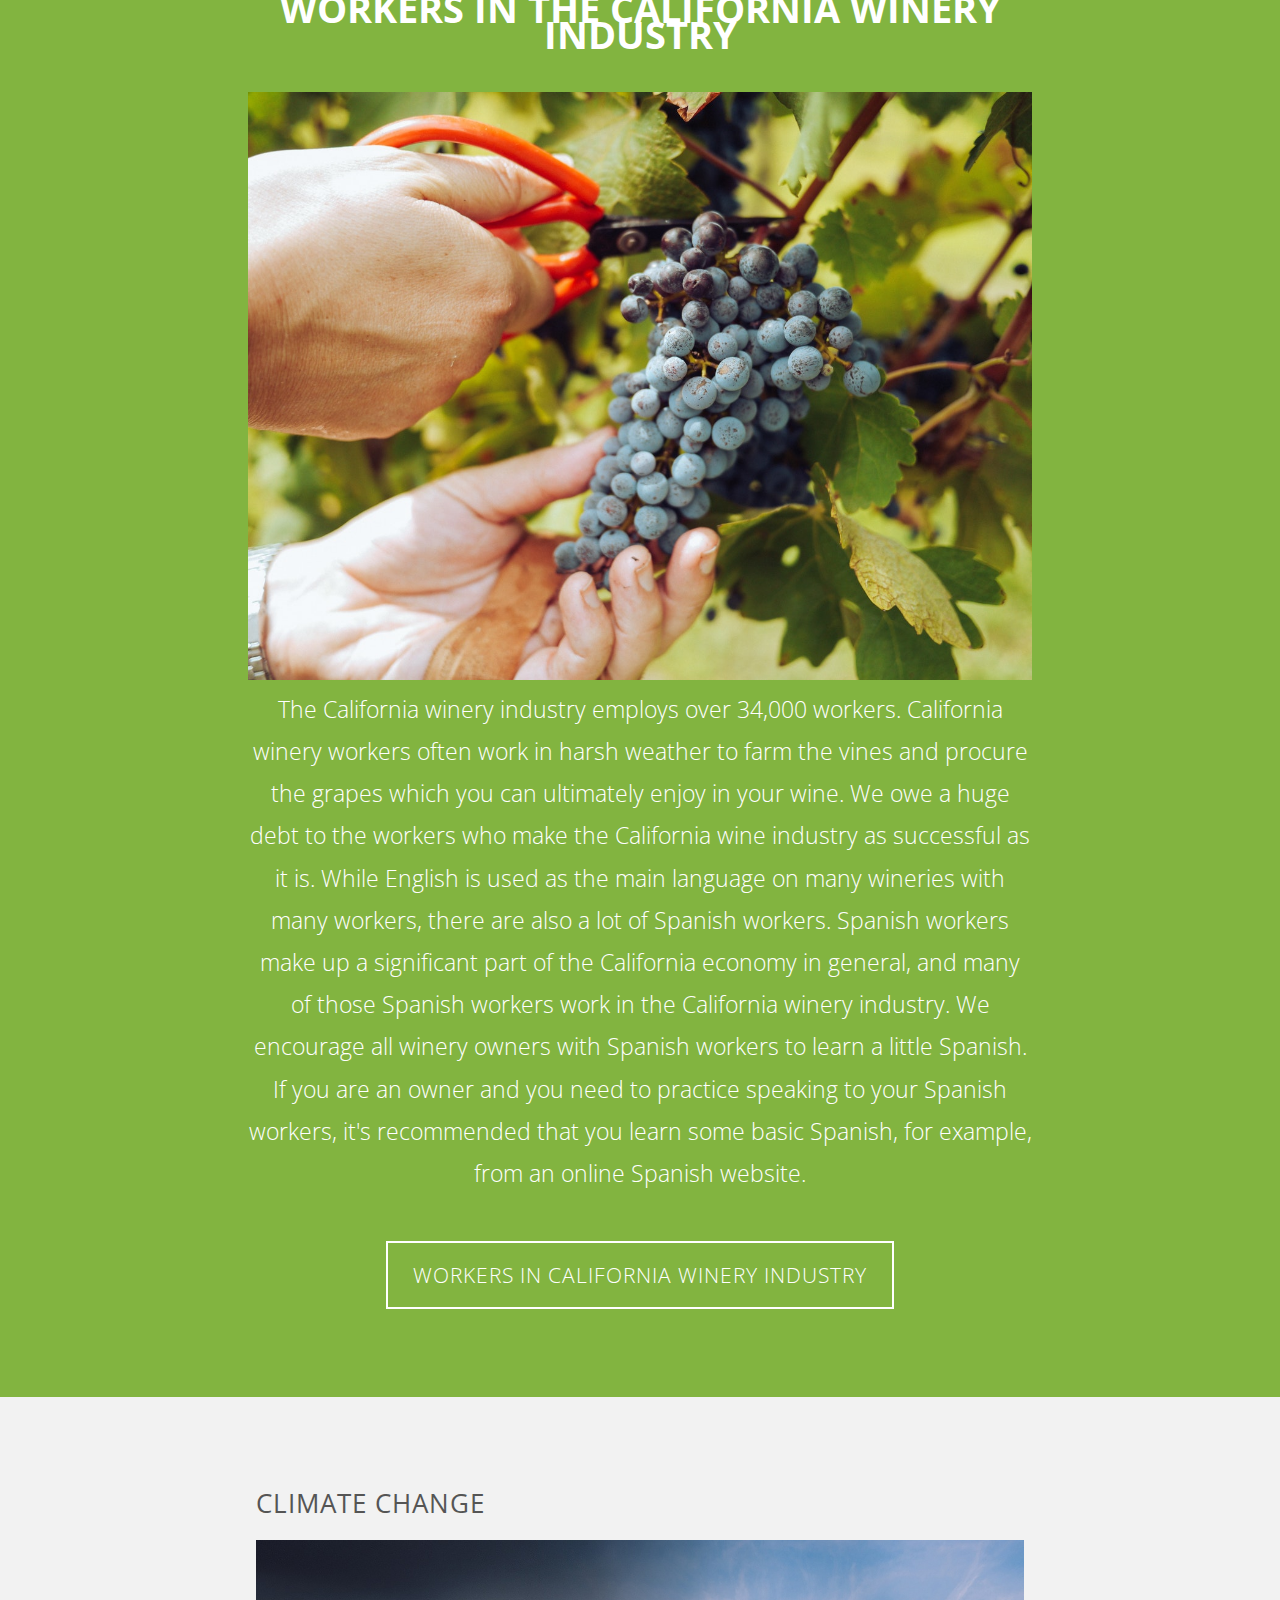
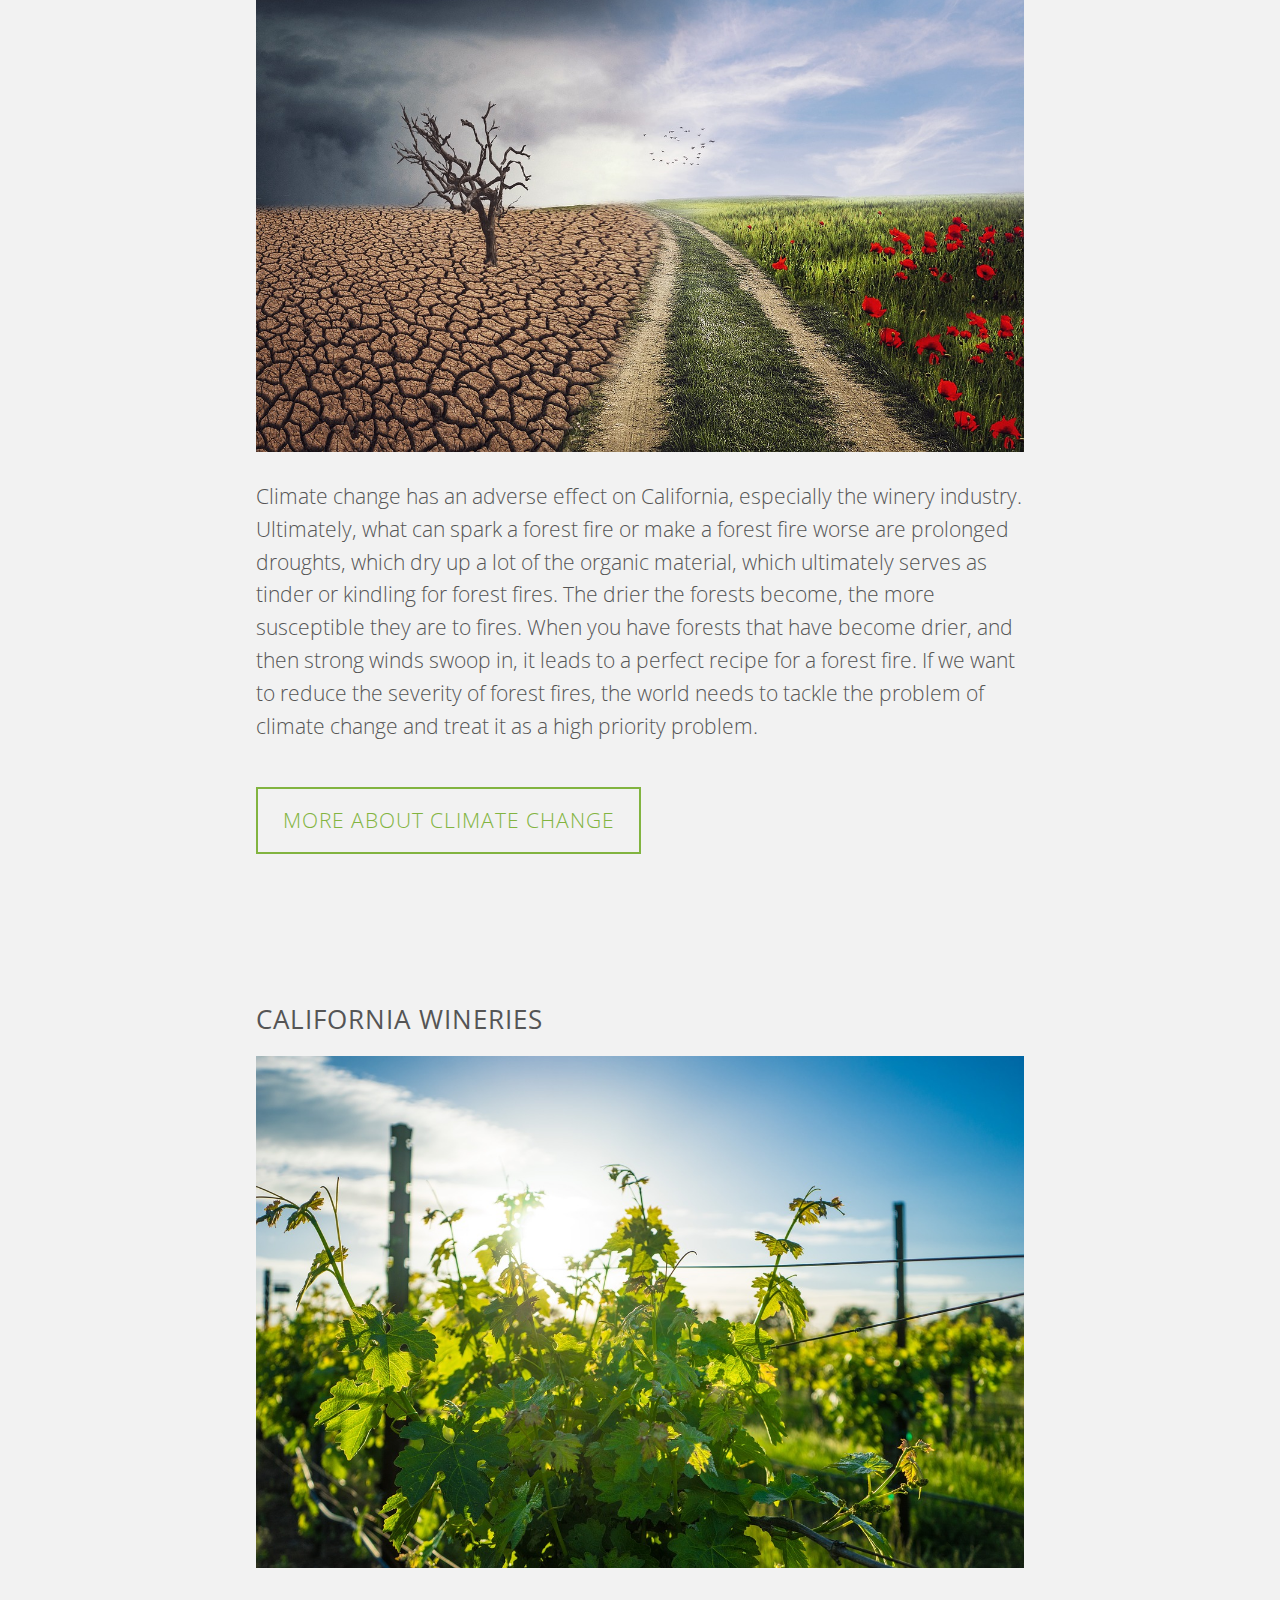
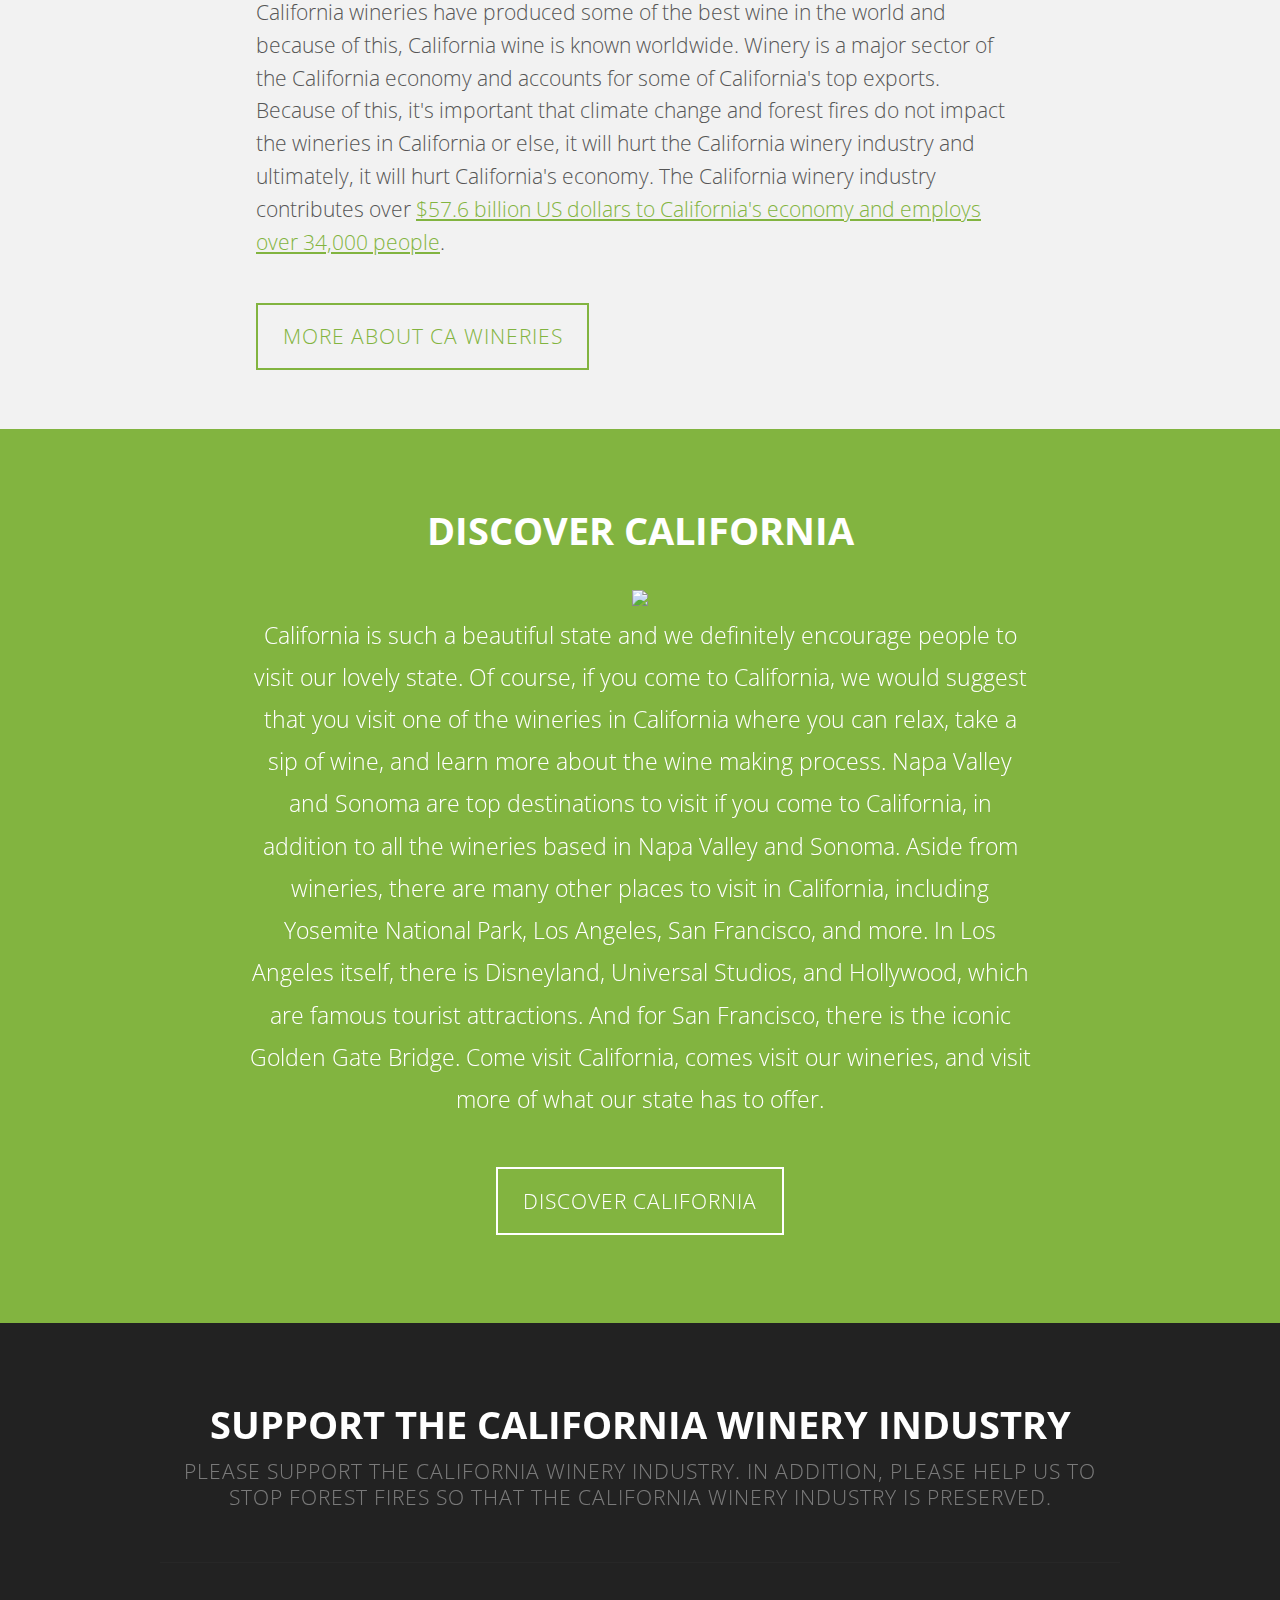
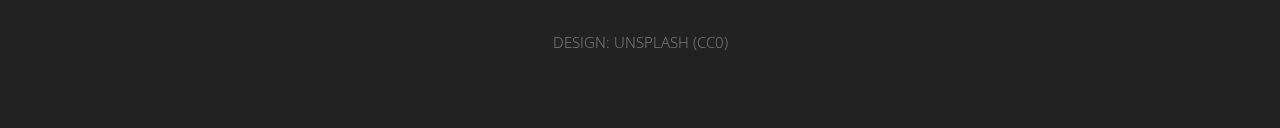
==== commit 6f777a50: "Add files via upload" ====
--- a/index.html
+++ b/index.html
@@ -41,7 +41,7 @@
 									<li><a href="forestfires.html">Forest Fires</a></li>
 									<li><a href="wineryworkers.html">CA Winery Workers</a></li>
 									<li><a href="climatechange.html">Climate Change</a></li>
-									<li><a href="cawineries.html">CA Wineries</a></li>
+									<li><a href="participating-wineries.html">CA Wineries</a></li>
 								</ul>
 							</nav>
 	
@@ -106,6 +106,7 @@
 					</div>
 			</div>
 
+
 		 <!-- Section four -->
 			<div class="wrapper style2">
 					<div class="6u" style="width: 60%; margin: auto;">
@@ -116,9 +117,25 @@
                it's important that climate change and forest fires do not impact the wineries in California or else, it will hurt the California winery industry and ultimately, it will hurt California's economy.  The California winery industry contributes over 
                <a href="http://www.wine-economy.com/media/1050/2015-california-wine-economic-impact-methodology.pdf">$57.6 billion US dollars to California's economy and employs over 34,000 people</a>.</span>
 						</header>
-            <a href="cawineries.html" class="button">More about CA Wineries</a>
+            <a href="participating-wineries.html" class="button">More about CA Wineries</a>
 					</div>
 			</div>
+
+		 <!-- Section five -->
+			<div class="wrapper style3">
+				<section class="container">
+					<header class="major">
+						<h2>Discover California</h2>            
+					</header>
+          <img src="images/napa-valley.jpg" class="imgClass"/>
+					<p>California is such a beautiful state and we definitely encourage people to visit our lovely state. Of course, if you come to California, we would suggest that you visit one of the wineries in California where you can relax, take a sip of wine, and learn more about the 
+          wine making process.  Napa Valley and Sonoma are top destinations to visit if you come to California, in addition to all the wineries based in Napa Valley and Sonoma.  Aside from wineries, there are many other places to visit in California, including Yosemite National Park, 
+          Los Angeles, San Francisco, and more.  In Los Angeles itself, there is Disneyland, Universal Studios, and Hollywood, which are famous tourist attractions.  And for San Francisco, there is the iconic Golden Gate Bridge.  Come visit California, comes visit our wineries,
+          and visit more of what our state has to offer.</p>
+					<a href="discover-california.html" class="button alt">Discover California</a>
+				</section>
+			</div>
+
 
 	<!-- Footer -->
 		<div id="footer">
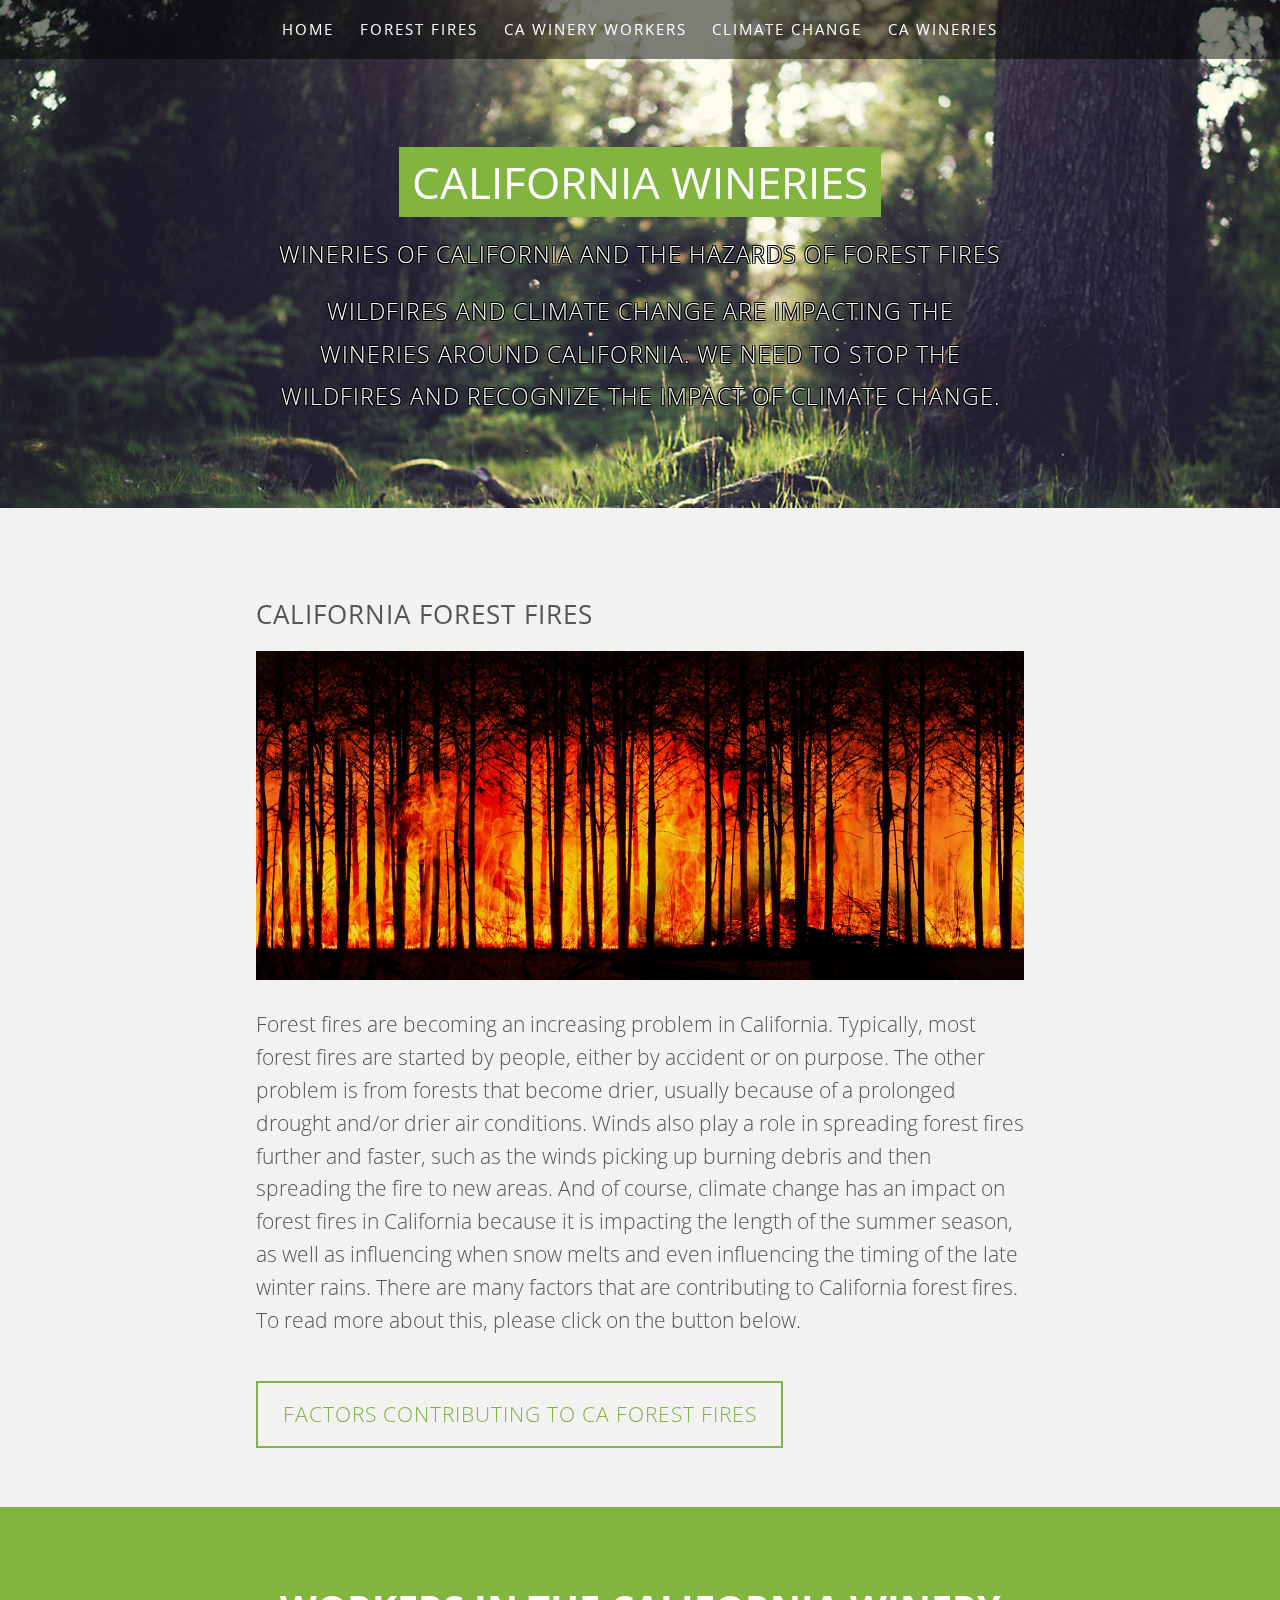
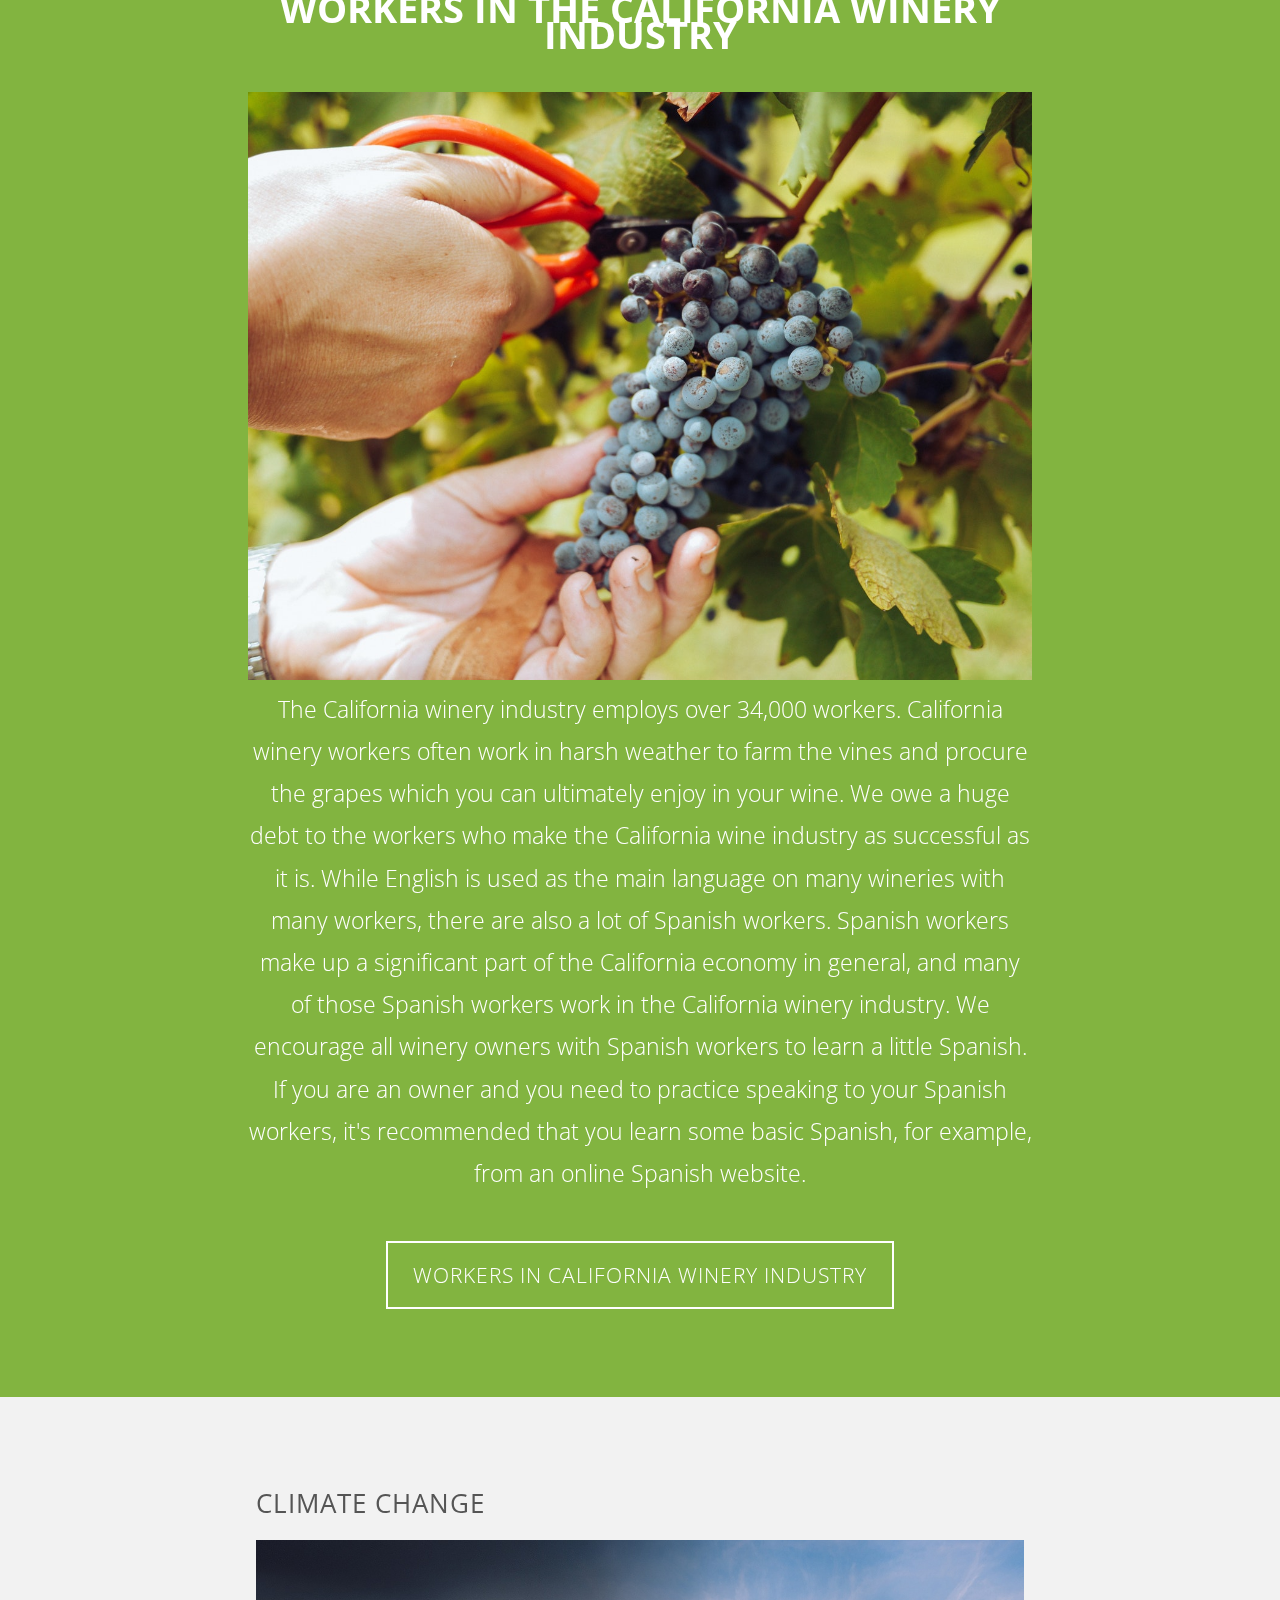
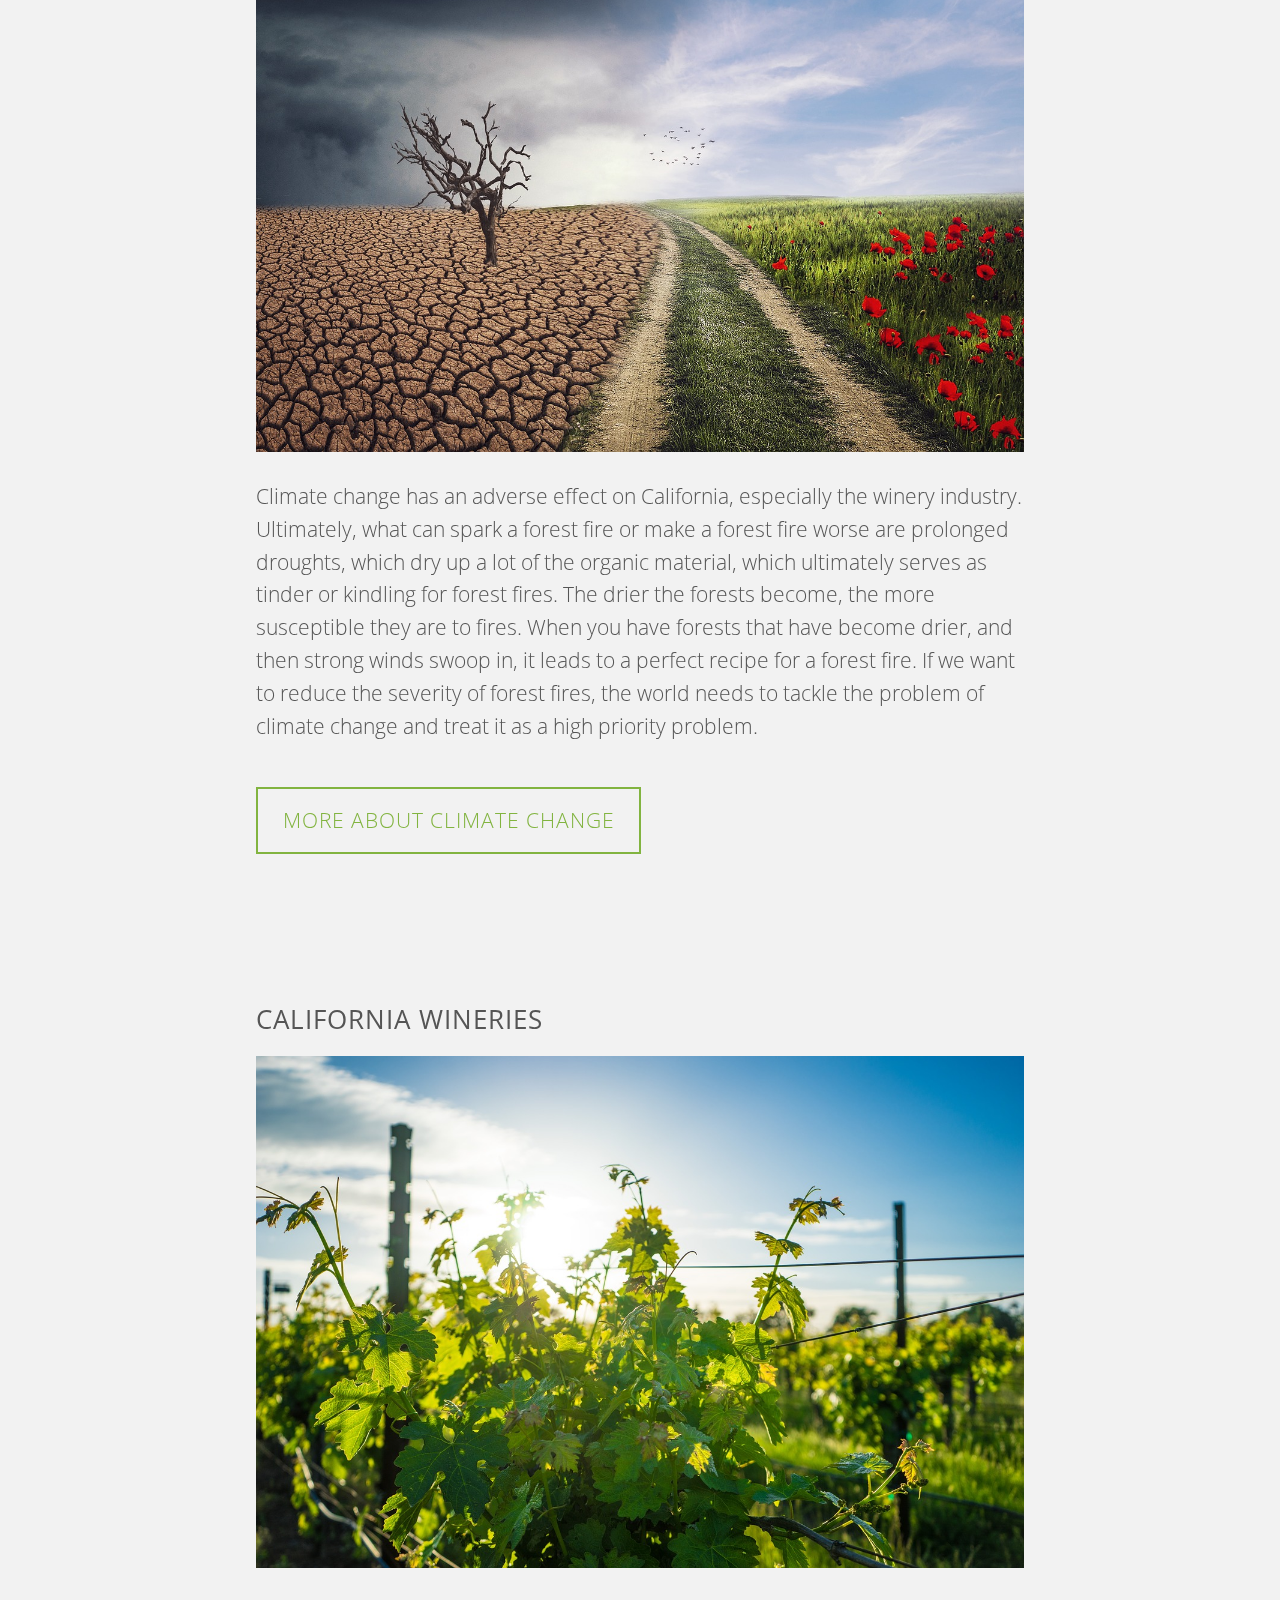
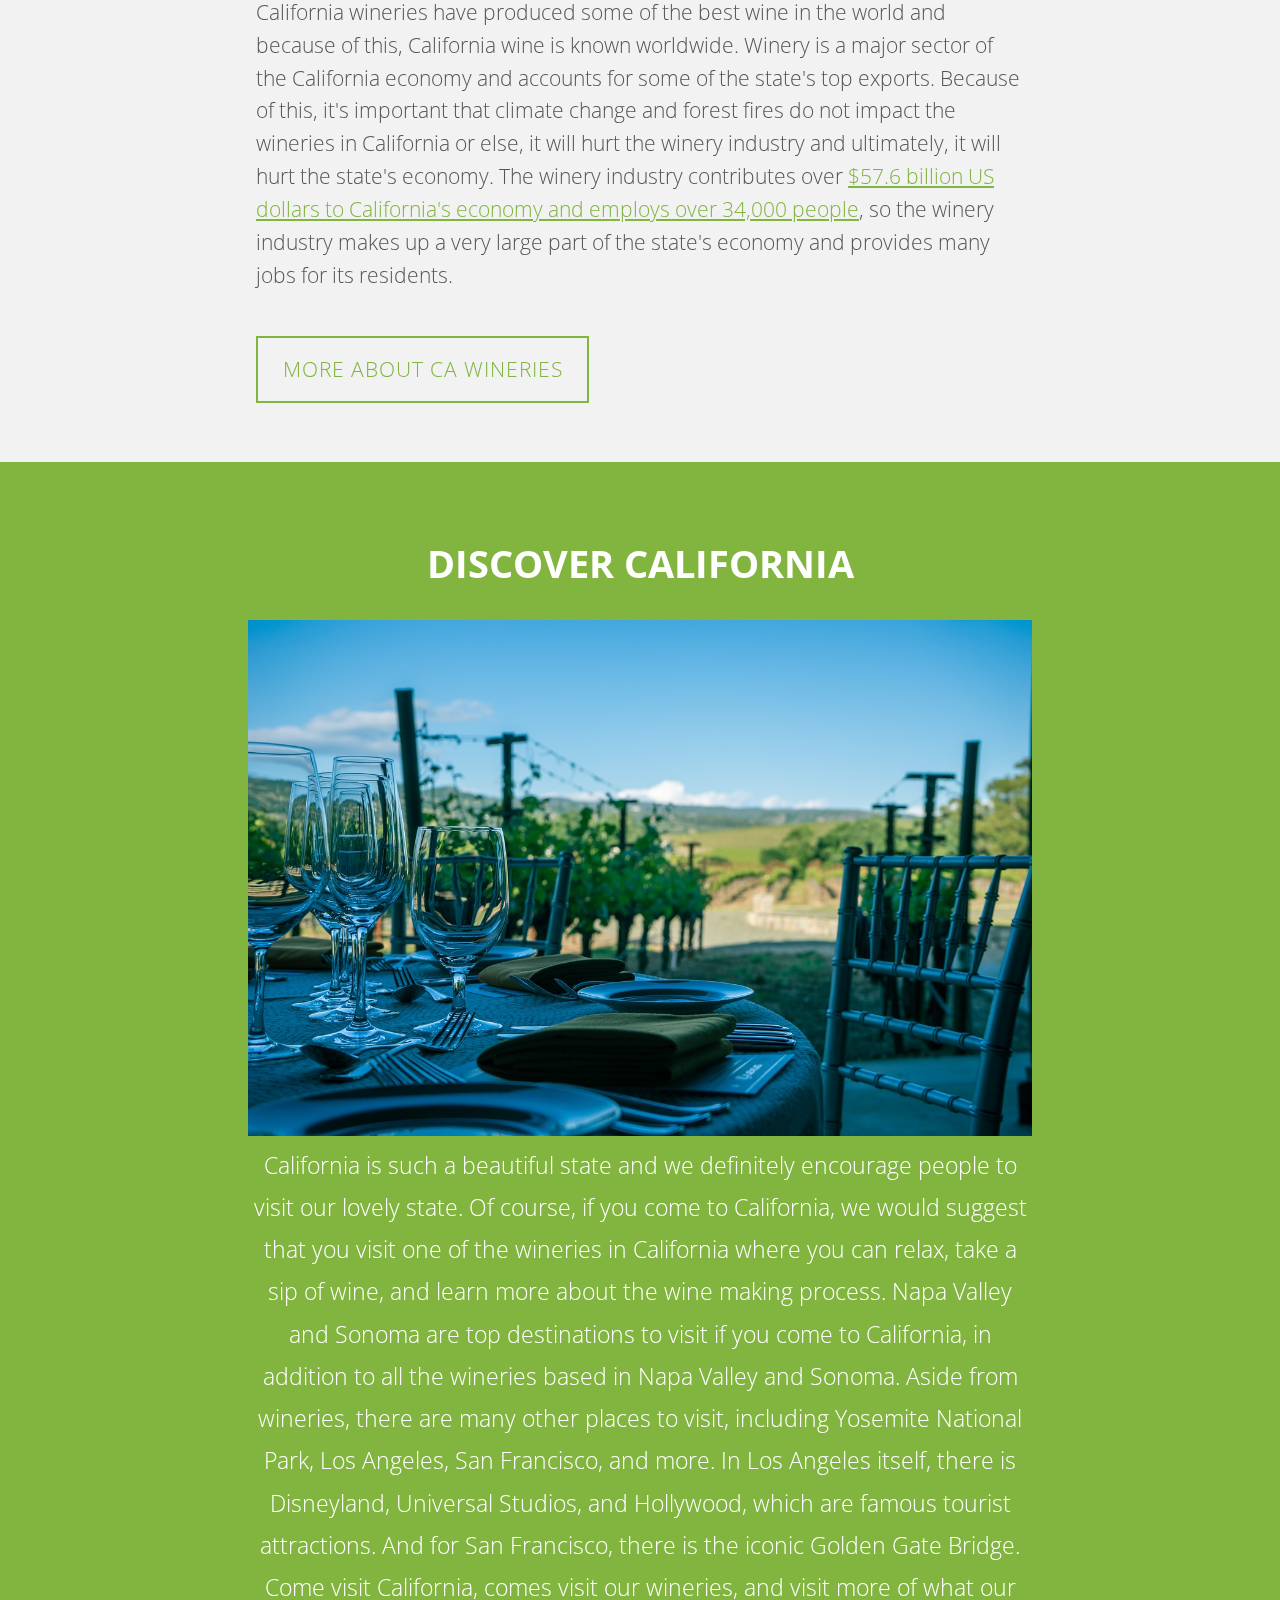
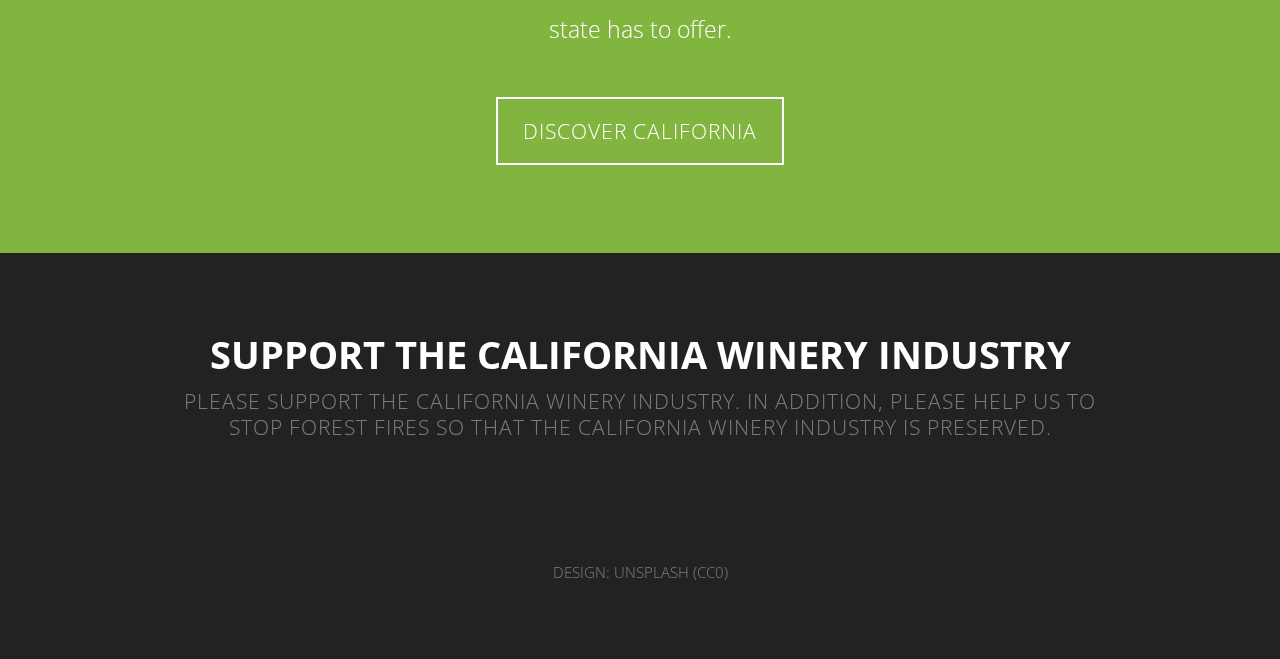
==== commit ce3810d5: "Add files via upload" ====
--- a/index.html
+++ b/index.html
@@ -65,10 +65,10 @@
 						<header class="major">
               <h2>California Forest Fires</h2>
               <img src="images/forest-fire.jpg" class="imgClass"/>
-							<span class="byline">California forest fires are getting worse and worse.  Sometimes, the culprit are people who are careless with their behavior and something innocent like throwing a small 
-              cigarette away without extinguishing it first and leaving the area, can lead to a growing fire.  It also doesn't help if there are dried up plants or wood that serve as tinder or kindling, 
-              that catch fire easily, and of course, dry weather can contribute to this, especially if there is a long period without rain.  Climate change can contribute to an increase in forest fires because
-              it affects the seasons, the melting of snow, and even the timing of the late winter rains.  There are many factors that can lead to a forest fire.  To read more about this, please click on the button below.
+							<span class="byline">Forest fires are becoming an increasing problem in California.  Typically, most forest fires are started by people, either by accident or on purpose.  The other problem is from forests 
+              that become drier, usually because of a prolonged drought and/or drier air conditions.  Winds also play a role in spreading forest fires further and faster, such as the winds picking up burning debris and then spreading the fire to new areas.  
+              And of course, climate change has an impact on forest fires in California because it is impacting the length of the summer season, as well as influencing when snow melts and even influencing the timing of the late winter rains.  
+              There are many factors that are contributing to California forest fires.  To read more about this, please click on the button below.
               </span>
 						</header>
             <a href="forestfires.html" class="button">Factors Contributing to CA Forest Fires</a>
@@ -113,9 +113,10 @@
 						<header class="major">
 							<h2>California Wineries</h2>							
               <img src="images/vineyard.jpg" class="imgClass"/>
-              <span class="byline">California wineries have produced some of the best wine in the world and because of this, California wine is known worldwide.  Winery is a major sector of the California economy and accounts for some of California's top exports.  Because of this, 
-               it's important that climate change and forest fires do not impact the wineries in California or else, it will hurt the California winery industry and ultimately, it will hurt California's economy.  The California winery industry contributes over 
-               <a href="http://www.wine-economy.com/media/1050/2015-california-wine-economic-impact-methodology.pdf">$57.6 billion US dollars to California's economy and employs over 34,000 people</a>.</span>
+              <span class="byline">California wineries have produced some of the best wine in the world and because of this, California wine is known worldwide.  Winery is a major sector of the California economy and accounts for some of the state's top exports.  Because of this, 
+               it's important that climate change and forest fires do not impact the wineries in California or else, it will hurt the winery industry and ultimately, it will hurt the state's economy.  The winery industry contributes over 
+               <a href="http://www.wine-economy.com/media/1050/2015-california-wine-economic-impact-methodology.pdf">$57.6 billion US dollars to California's economy and employs over 34,000 people</a>, so the winery industry makes up a very large part of the state's economy and 
+               provides many jobs for its residents.</span>
 						</header>
             <a href="participating-wineries.html" class="button">More about CA Wineries</a>
 					</div>
@@ -129,7 +130,7 @@
 					</header>
           <img src="images/napa-valley.jpg" class="imgClass"/>
 					<p>California is such a beautiful state and we definitely encourage people to visit our lovely state. Of course, if you come to California, we would suggest that you visit one of the wineries in California where you can relax, take a sip of wine, and learn more about the 
-          wine making process.  Napa Valley and Sonoma are top destinations to visit if you come to California, in addition to all the wineries based in Napa Valley and Sonoma.  Aside from wineries, there are many other places to visit in California, including Yosemite National Park, 
+          wine making process.  Napa Valley and Sonoma are top destinations to visit if you come to California, in addition to all the wineries based in Napa Valley and Sonoma.  Aside from wineries, there are many other places to visit, including Yosemite National Park, 
           Los Angeles, San Francisco, and more.  In Los Angeles itself, there is Disneyland, Universal Studios, and Hollywood, which are famous tourist attractions.  And for San Francisco, there is the iconic Golden Gate Bridge.  Come visit California, comes visit our wineries,
           and visit more of what our state has to offer.</p>
 					<a href="discover-california.html" class="button alt">Discover California</a>
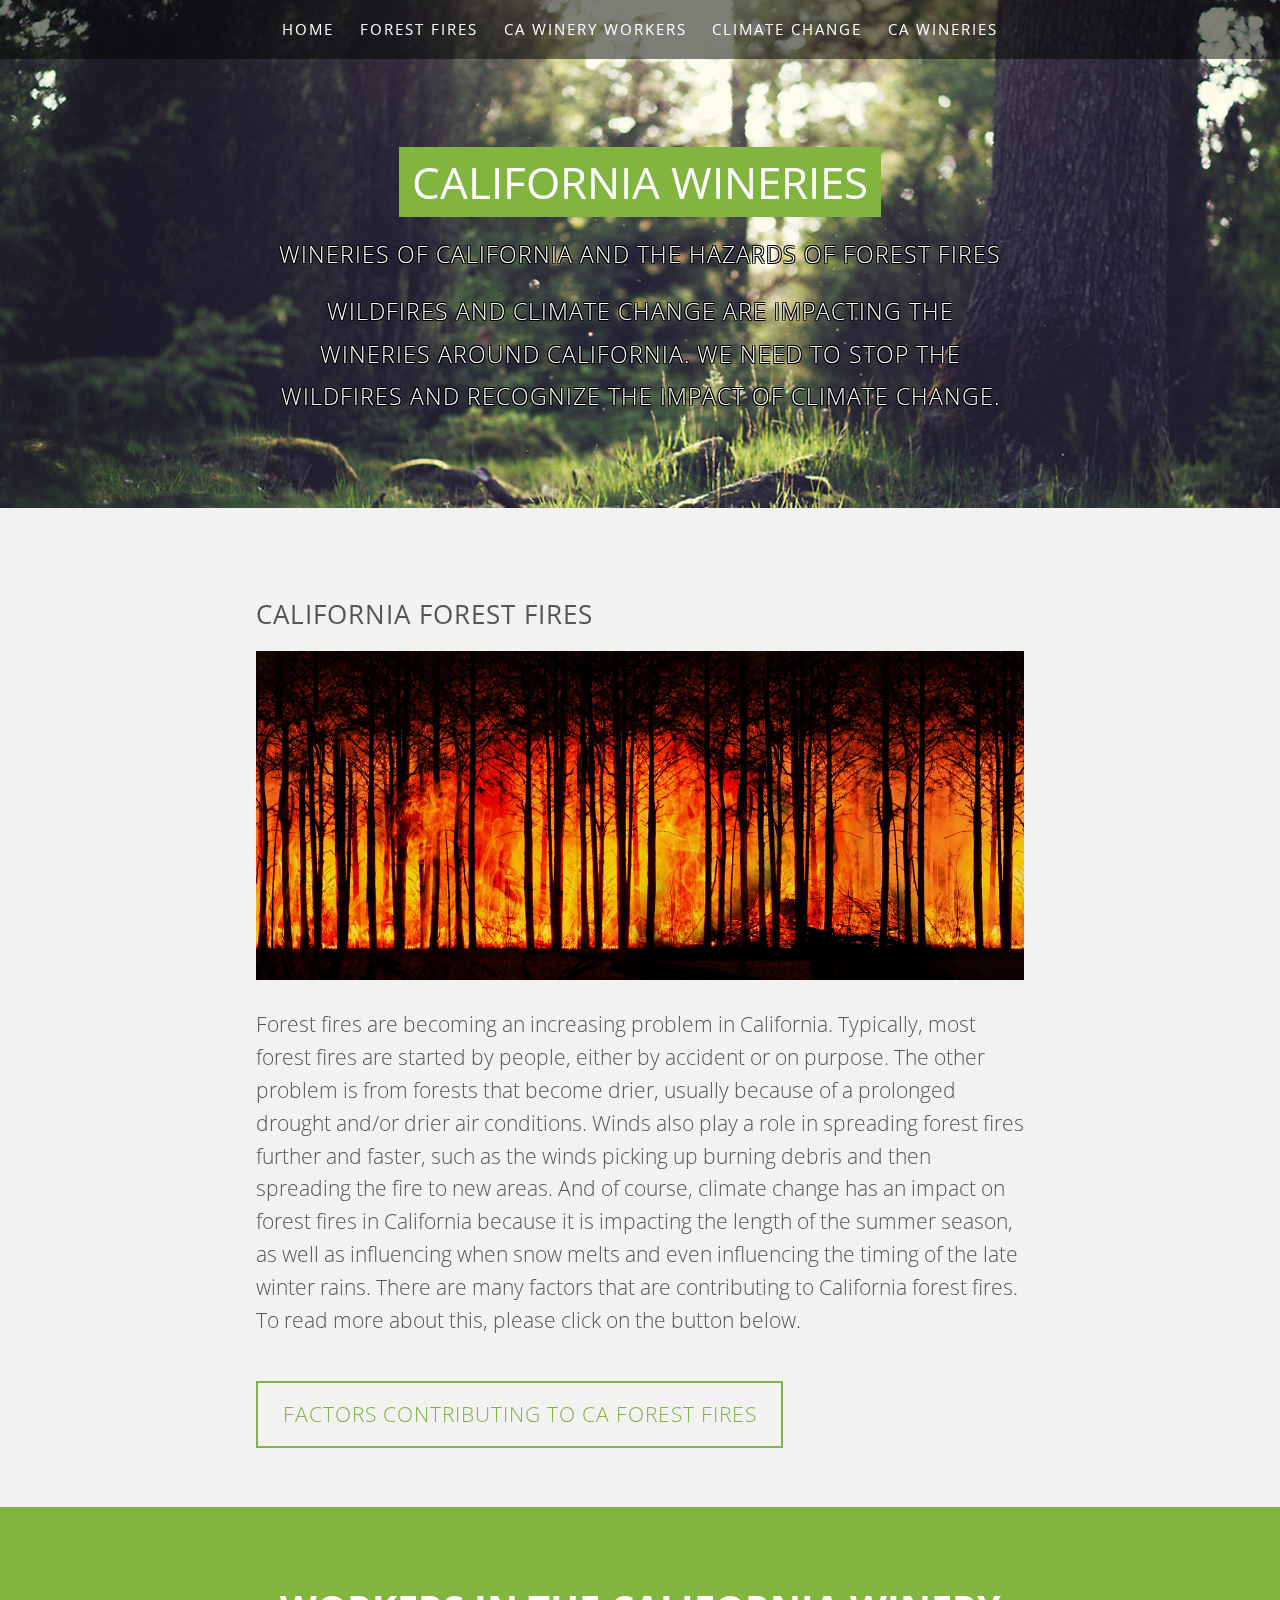
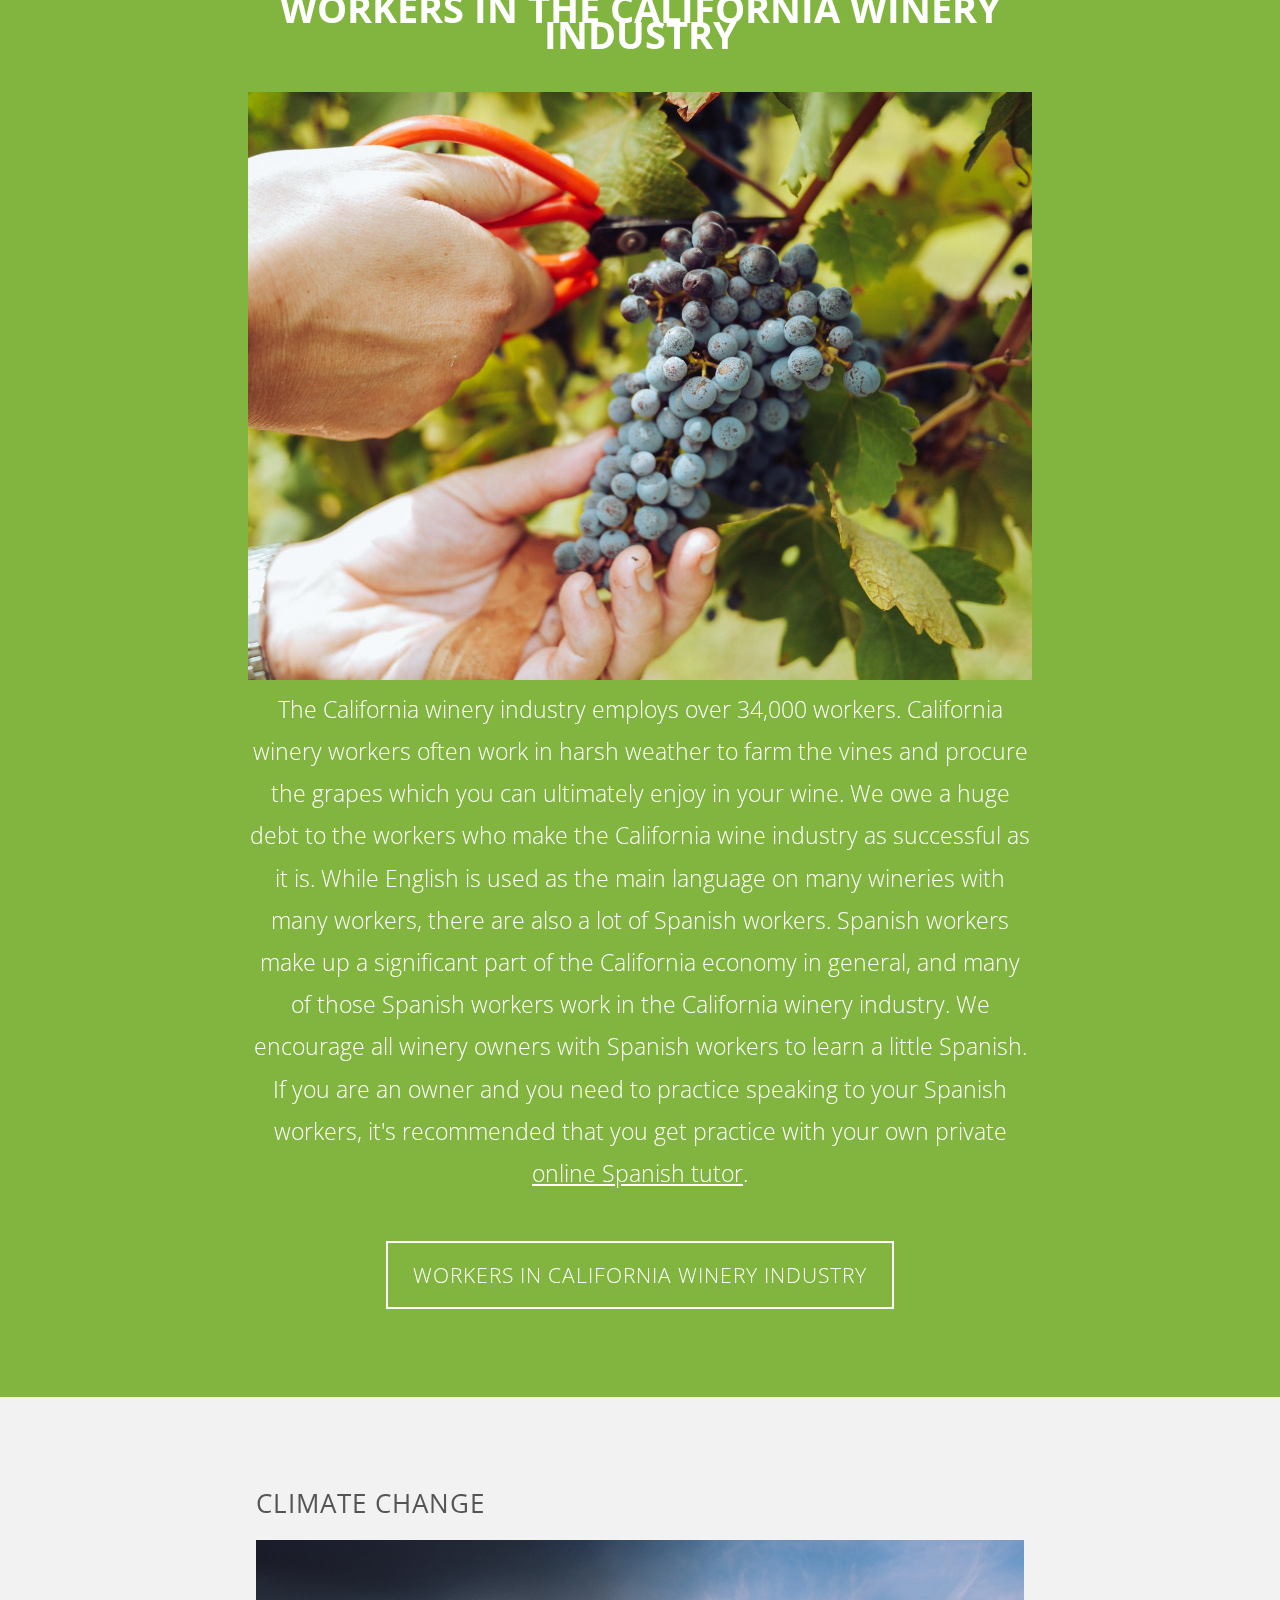
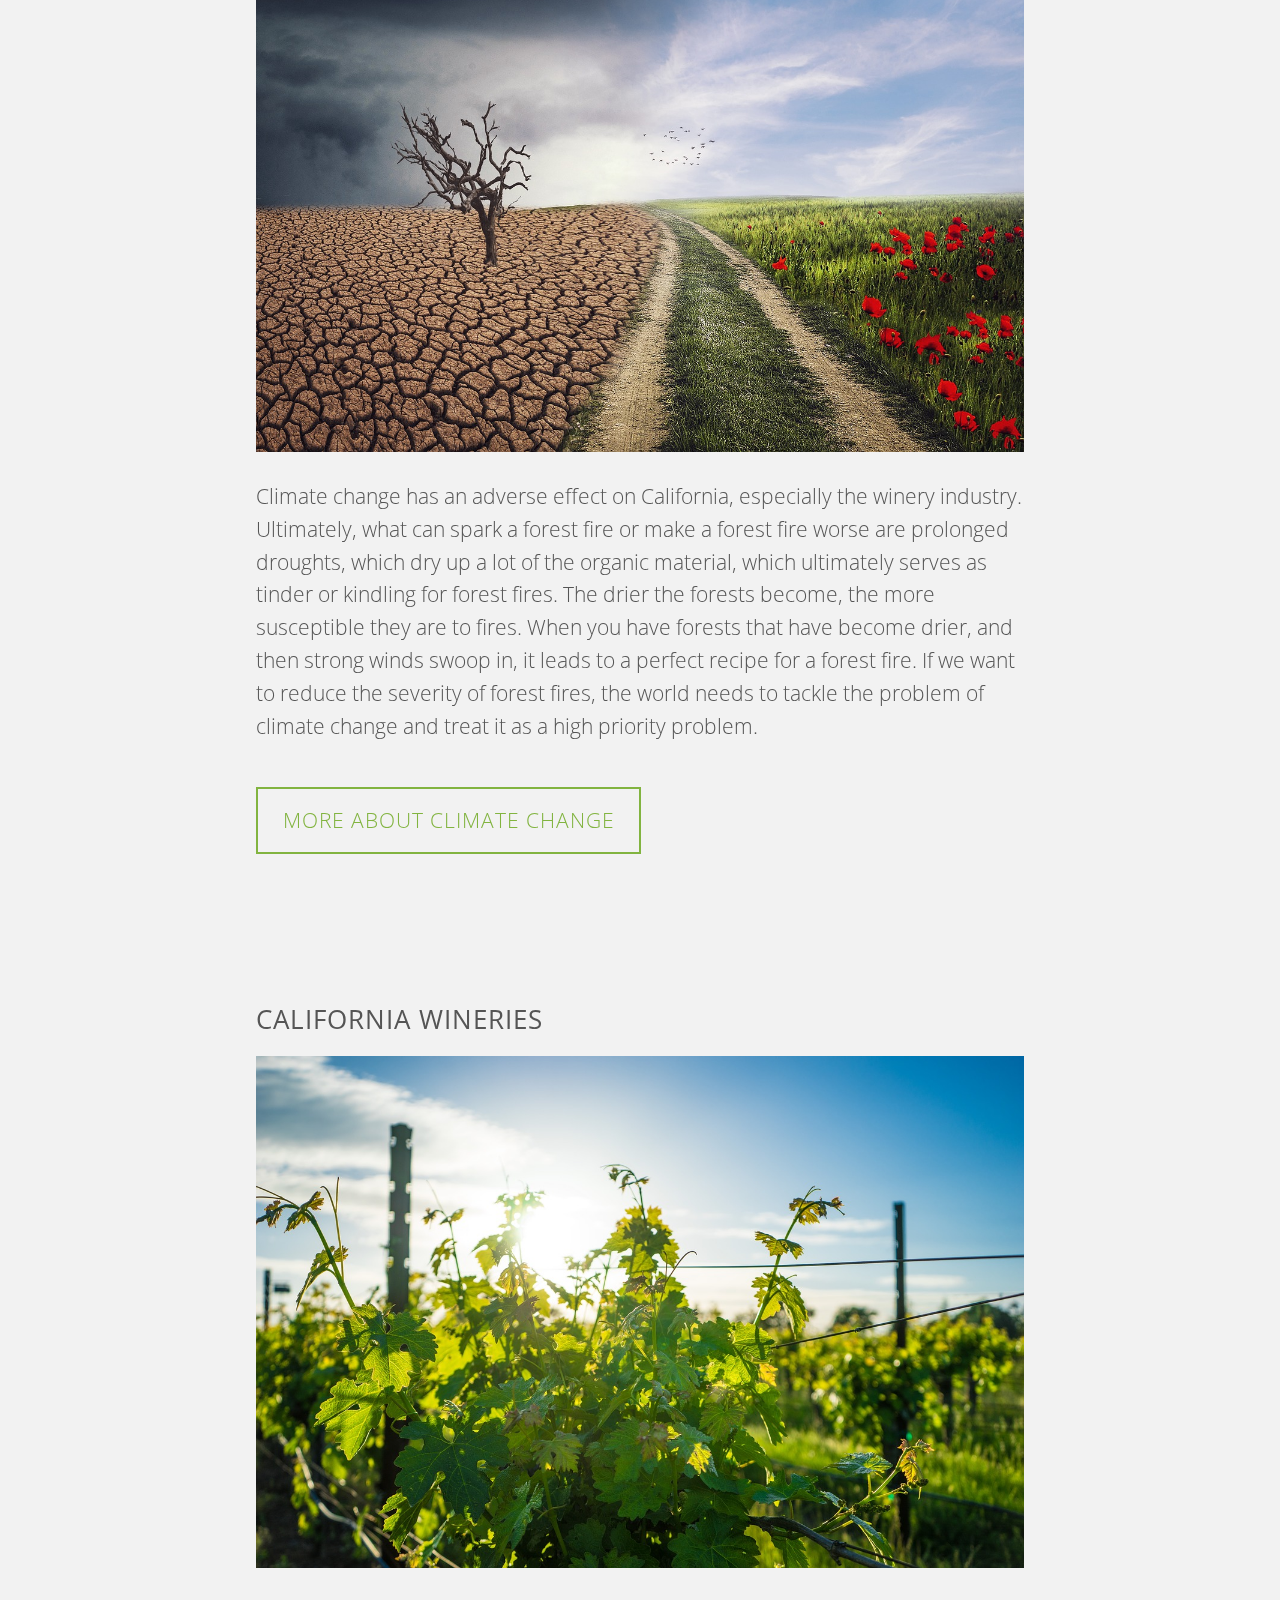
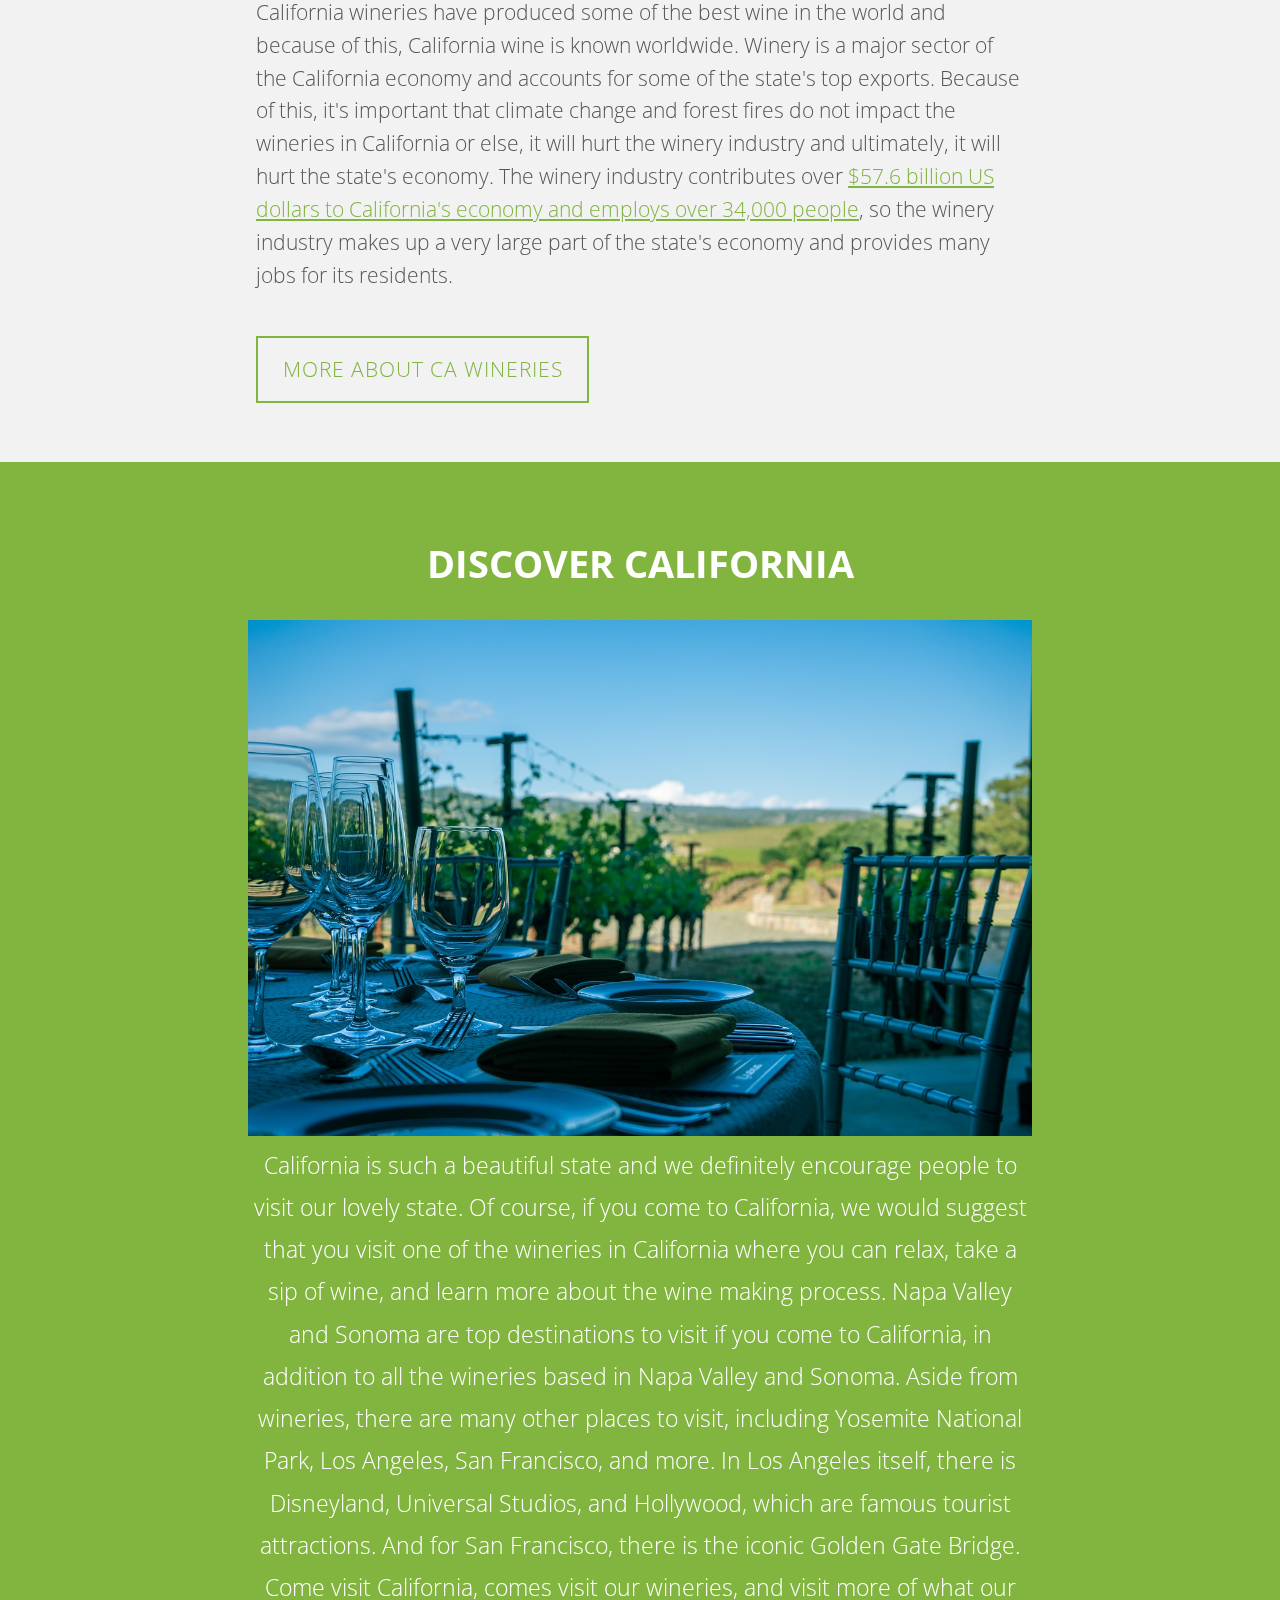
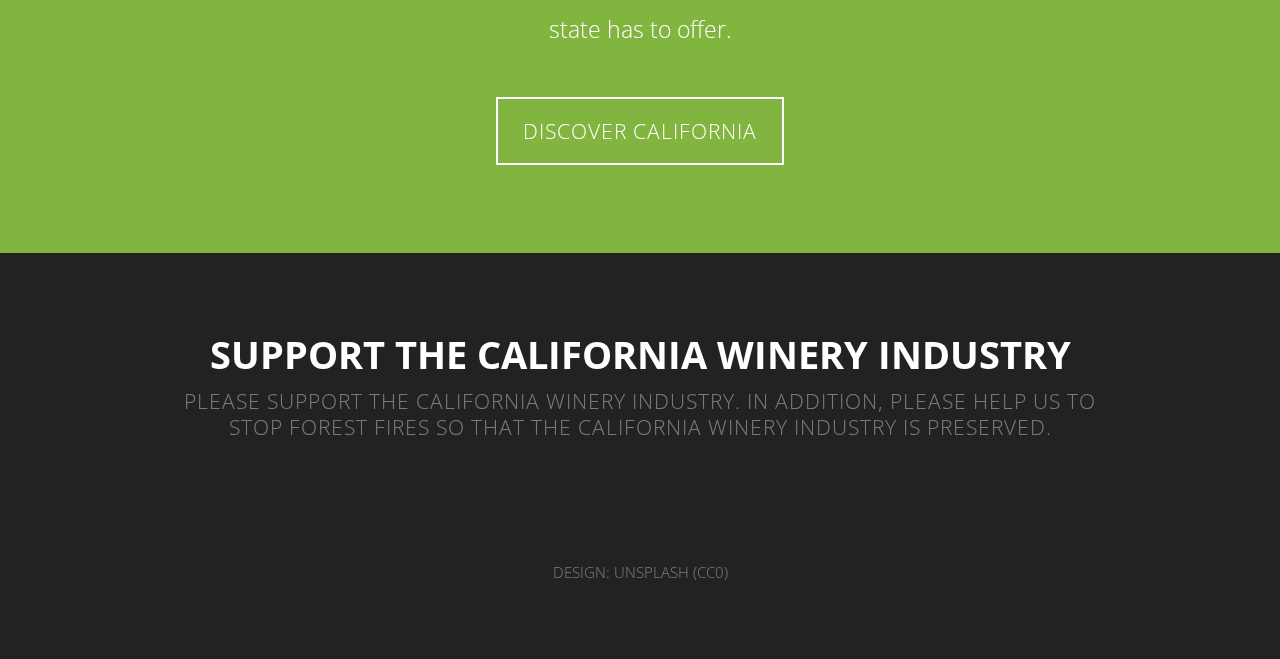
==== commit 62bc5dc1: "Add files via upload" ====
--- a/index.html
+++ b/index.html
@@ -37,11 +37,11 @@
 						<!-- Nav -->
 							<nav id="nav">
 								<ul>
-									<li class="active"><a href="index.html">Home</a></li>
-									<li><a href="forestfires.html">Forest Fires</a></li>
-									<li><a href="wineryworkers.html">CA Winery Workers</a></li>
-									<li><a href="climatechange.html">Climate Change</a></li>
-									<li><a href="participating-wineries.html">CA Wineries</a></li>
+									<li class="active"><a href="/">Home</a></li>
+									<li><a href="/forestfires">Forest Fires</a></li>
+									<li><a href="/wineryworkers">CA Winery Workers</a></li>
+									<li><a href="/climatechange">Climate Change</a></li>
+									<li><a href="/participating-wineries">CA Wineries</a></li>
 								</ul>
 							</nav>
 	
@@ -71,7 +71,7 @@
               There are many factors that are contributing to California forest fires.  To read more about this, please click on the button below.
               </span>
 						</header>
-            <a href="forestfires.html" class="button">Factors Contributing to CA Forest Fires</a>
+            <a href="/forestfires" class="button">Factors Contributing to CA Forest Fires</a>
 					</div>
 			</div>
 
@@ -86,8 +86,8 @@
 					<p>The California winery industry employs over 34,000 workers. California winery workers often work in harsh weather to farm the vines and procure the grapes which you can ultimately enjoy in your wine.  We owe a huge debt to the workers who
               make the California wine industry as successful as it is.  While English is used as the main language on many wineries with many workers, there are also a lot of Spanish workers.  Spanish workers make up a significant part of the California economy in general, 
               and many of those Spanish workers work in the California winery industry.  We encourage all winery owners with Spanish workers to learn a little Spanish.  If you are an owner and you need to practice speaking to your Spanish workers, 
-              it's recommended that you learn some basic Spanish, for example, from an online Spanish website.</p>
-					<a href="wineryworkers.html" class="button alt">Workers in California Winery Industry</a>
+              it's recommended that you get practice with your own private <a href="https://www.topspanish.com" style="color: white;">online Spanish tutor</a>.</p>
+					<a href="/wineryworkers" class="button alt">Workers in California Winery Industry</a>
 				</section>
 			</div>
 
@@ -102,7 +102,7 @@
               serves as tinder or kindling for forest fires.  The drier the forests become, the more susceptible they are to fires.  When you have forests that have become drier, and then strong winds swoop in, it leads to a perfect recipe for a forest fire.  If we want to reduce the 
               severity of forest fires, the world needs to tackle the problem of climate change and treat it as a high priority problem.</span>
 						</header>
-            <a href="climatechange.html" class="button">More about Climate Change</a>
+            <a href="/climatechange" class="button">More about Climate Change</a>
 					</div>
 			</div>
 
@@ -118,7 +118,7 @@
                <a href="http://www.wine-economy.com/media/1050/2015-california-wine-economic-impact-methodology.pdf">$57.6 billion US dollars to California's economy and employs over 34,000 people</a>, so the winery industry makes up a very large part of the state's economy and 
                provides many jobs for its residents.</span>
 						</header>
-            <a href="participating-wineries.html" class="button">More about CA Wineries</a>
+            <a href="/participating-wineries" class="button">More about CA Wineries</a>
 					</div>
 			</div>
 
@@ -133,7 +133,7 @@
           wine making process.  Napa Valley and Sonoma are top destinations to visit if you come to California, in addition to all the wineries based in Napa Valley and Sonoma.  Aside from wineries, there are many other places to visit, including Yosemite National Park, 
           Los Angeles, San Francisco, and more.  In Los Angeles itself, there is Disneyland, Universal Studios, and Hollywood, which are famous tourist attractions.  And for San Francisco, there is the iconic Golden Gate Bridge.  Come visit California, comes visit our wineries,
           and visit more of what our state has to offer.</p>
-					<a href="discover-california.html" class="button alt">Discover California</a>
+					<a href="/discover-california" class="button alt">Discover California</a>
 				</section>
 			</div>
 
